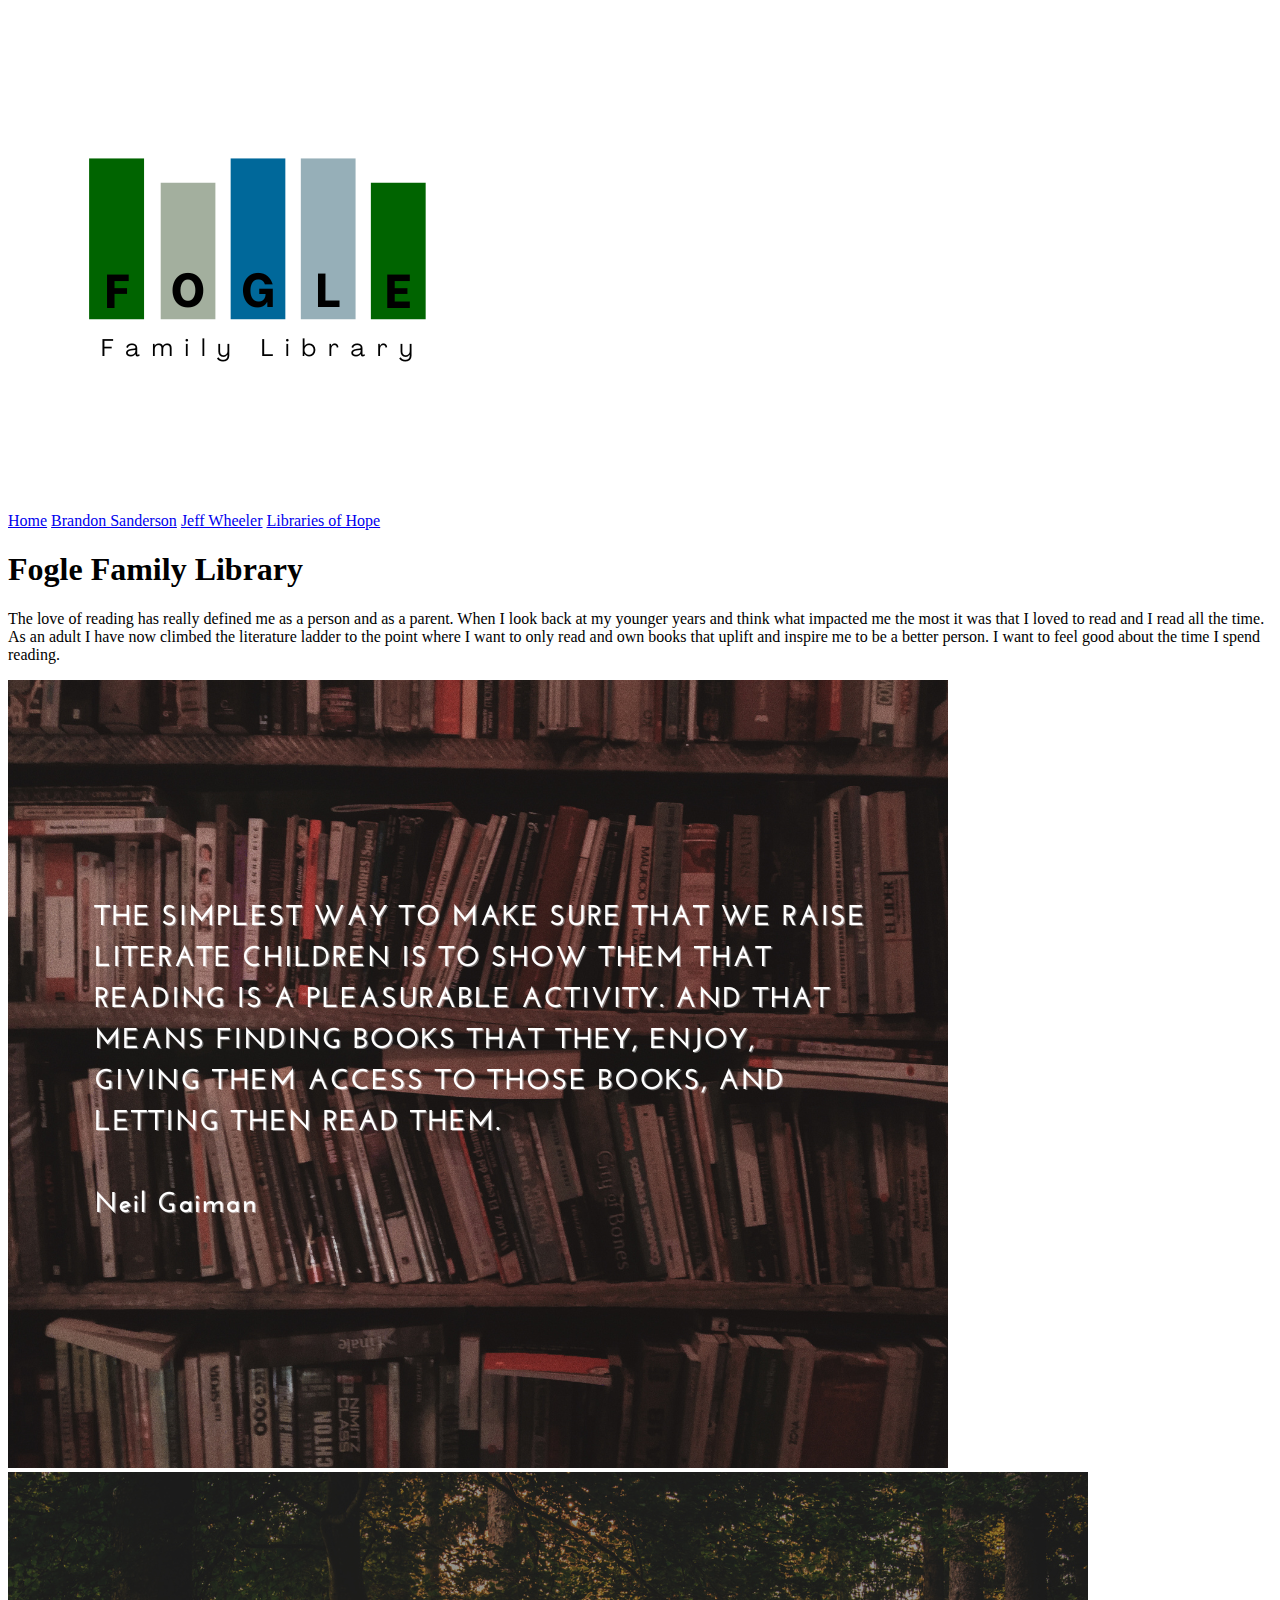
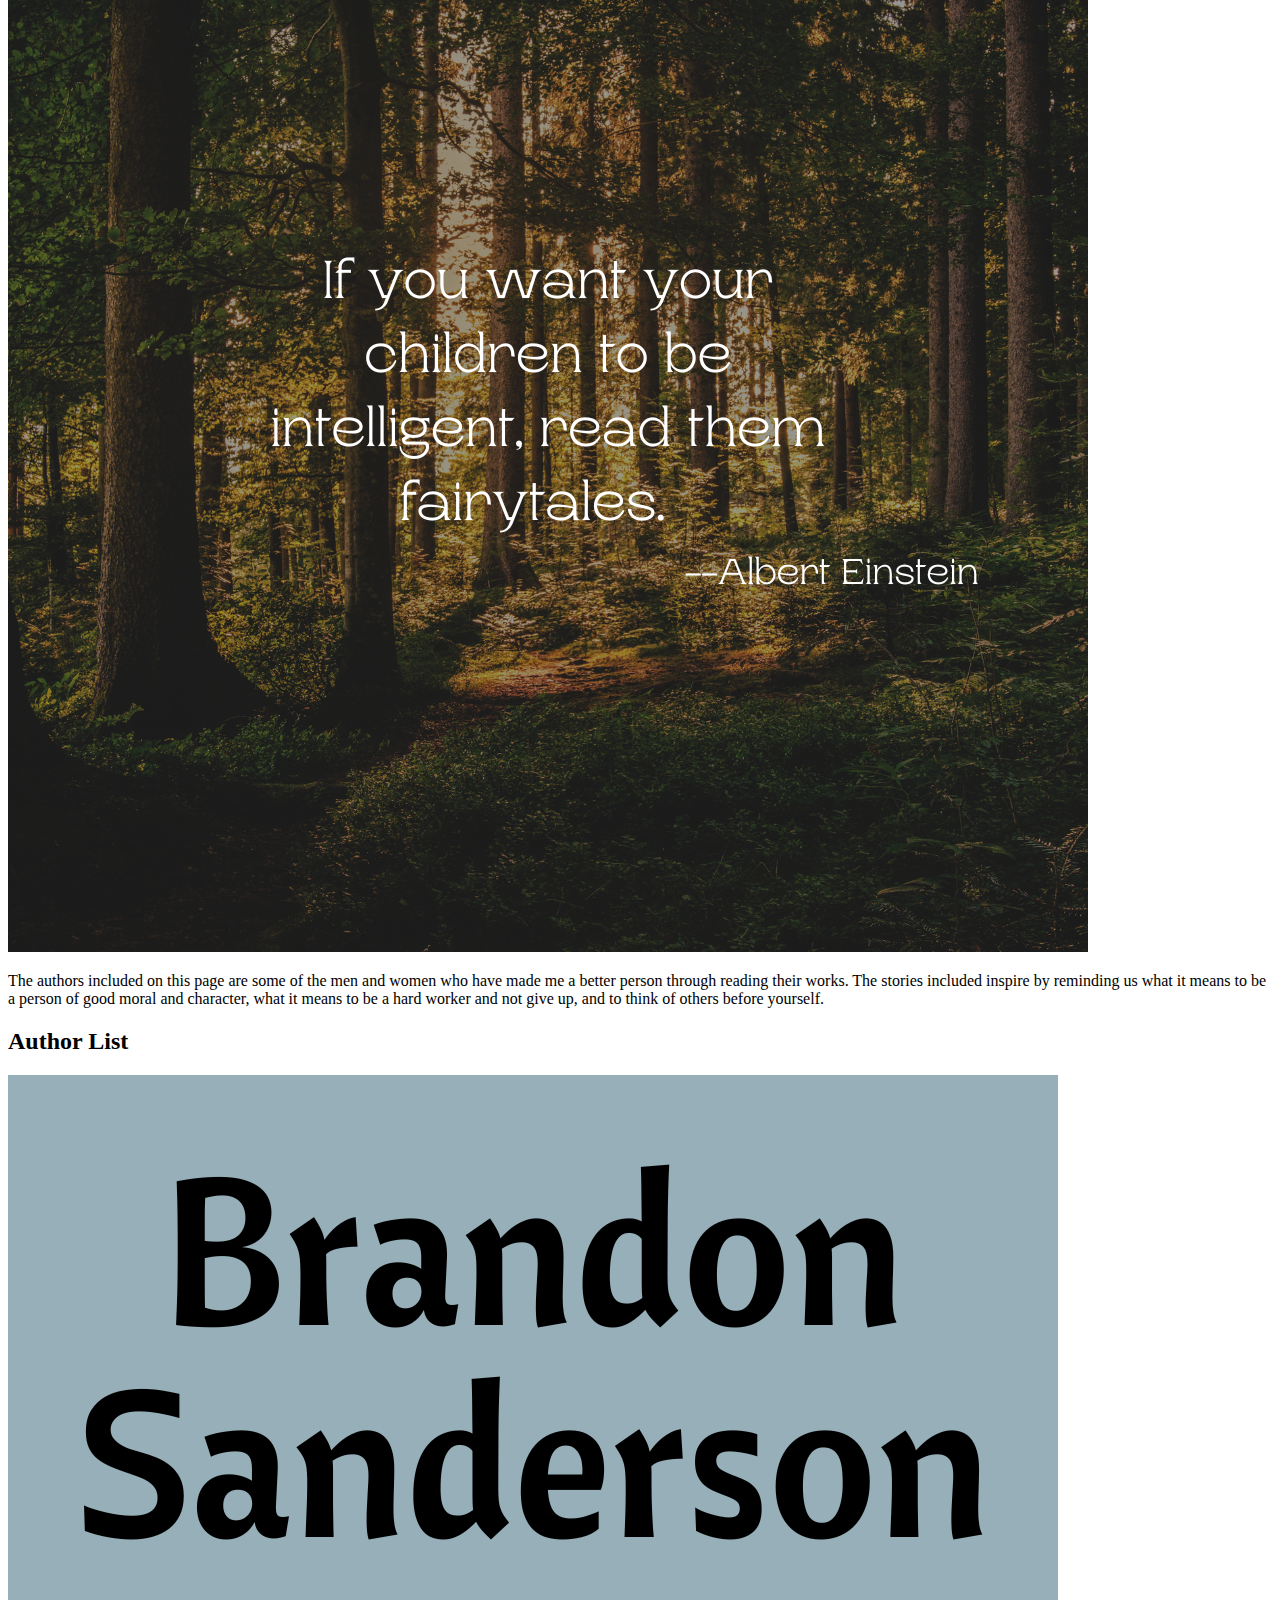
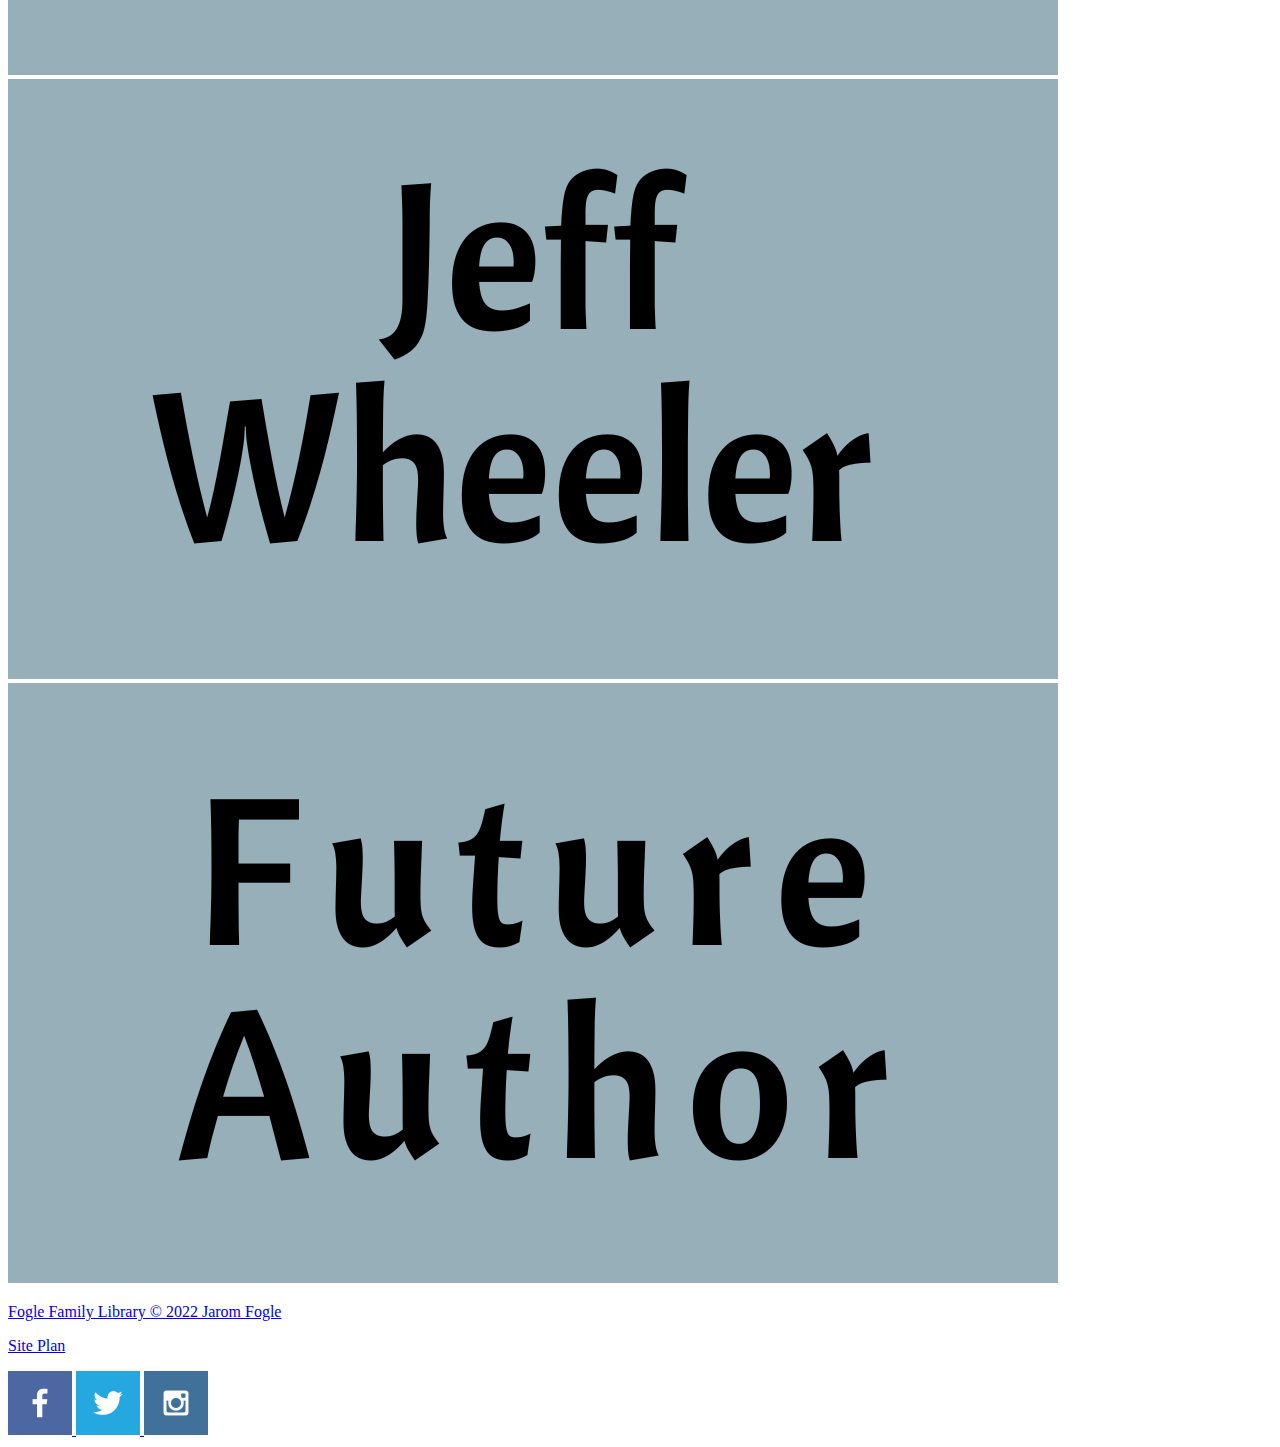
==== foglelibrary/index.html @ 4c11926e "Week 5 assignments" ====
<!DOCTYPE html>
<html lang="en">
<head>
    <meta charset="UTF-8">
    <meta http-equiv="X-UA-Compatible" content="IE=edge">
    <meta name="viewport" content="width=device-width, initial-scale=1.0">
    <title>Fogle Family Library Homepage</title>
    <link rel="stylesheet" href="styles/style.css">
</head>
<body>
    <header>
        <a id="logo_link" href="index.html">
            <img class="logo" src="images/green.png" alt="Fogle Family Library Logo">
        <nav>
            <a href= "index.html">Home</a>
            <a href= "brandon.html">Brandon Sanderson</a>
            <a href= "jeff.html">Jeff Wheeler</a>
            <a href= "https://www.librariesofhope.com">Libraries of Hope</a>
        </nav>
    </header>
    <div id="hometitle">
        <h1 class="title">Fogle Family Library</h1>
    </div>
    <main>
        <section>
            <p id="para1">The love of reading has really defined me as a person and as a parent. When I look back at my younger years and think what impacted me the most it was that I loved to read and I read all the time. As an adult I have now climbed the literature ladder to the point where I want to only read and own books that uplift and inspire me to be a better person. I want to feel good about the time I spend reading.</p>

            <img id="coverimg1" src="images/ngquote.png" alt="Neil Gaiman Quote">
            <img id="coverimg2" src="images/aequote.png" alt="Albert Einstein Quote">

            <p id="para2">The authors included on this page are some of the men and women who have made me a better person through reading their works. The stories included inspire by reminding us what it means to be a person of good moral and character, what it means to be a hard worker and not give up, and to think of others before yourself. </p>
        </section>
        <div id="homesubtitle">
            <h2 class="subtitle">Author List</h2>
        </div>
        <section>
            <a id="bsname" href="brandon.html" target="_blank">
                <img class="namecard" src="images/bsname1.png" alt="Brandon Sanderson">
            <a id="jwname" href="jeff.html" target="_blank">
                <img class="namecard" src="images/jwname1.png" alt="Jeff Wheeler">
            <a id="faname" href="#" target="_blank">
                <img class= "namecard" src="images/faname1.png" alt="Future Author">
        </section>
    </main>
    <footer>
        <p> Fogle Family Library &copy; 2022 Jarom Fogle</p>
        <p><a href="site-plan.html" target="_blank">Site Plan</a></p>
        <div class = "social">
            <a href="https://facebook.com" target ="_blank">
                <img src="images/facebook.png" alt="fb icon">
            </a>
            <a href="https://twitter.com" target="_blank">
                <img src="images/twitter.png" alt="twitter icon">
            </a>
            <a href="https://instagram.com" target="_blank">
                <img src="images/instagram.png" alt="instagram icon">
            </a>
        </div>
    </footer>
</body>
</html>
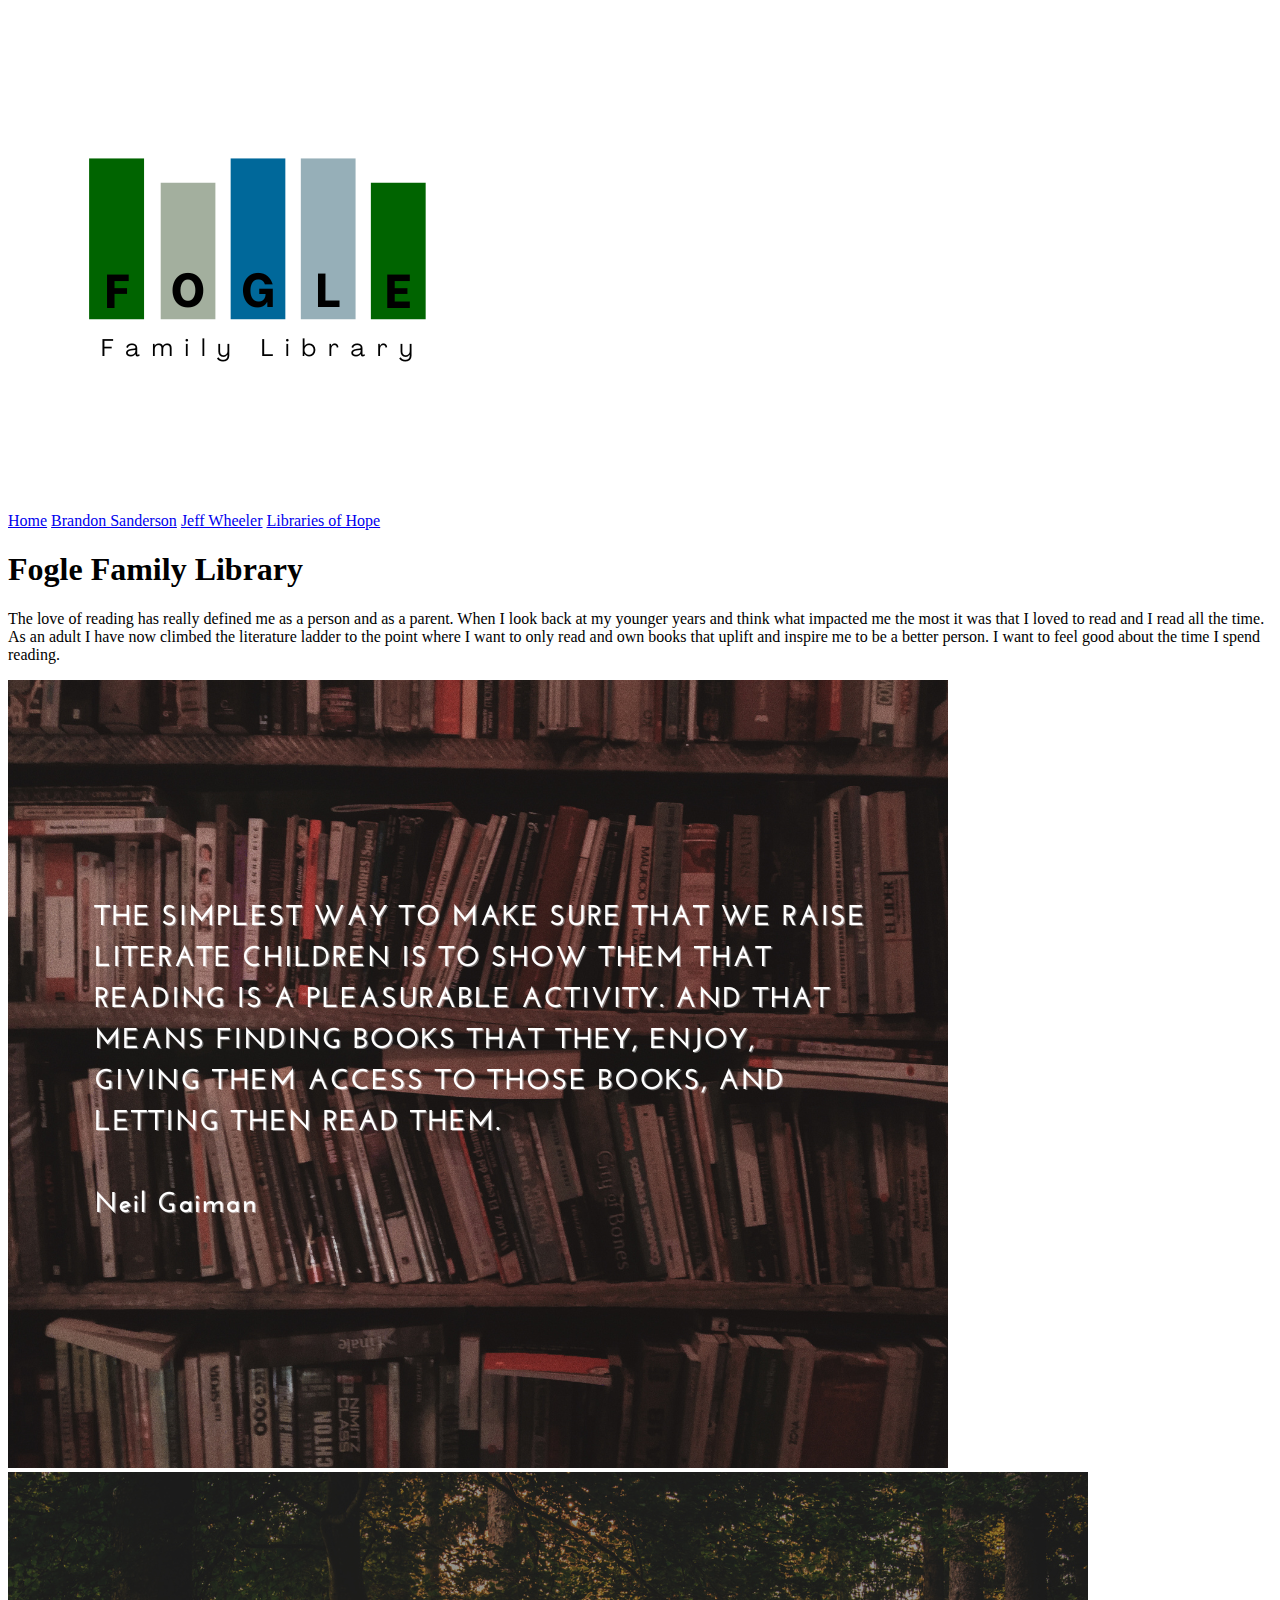
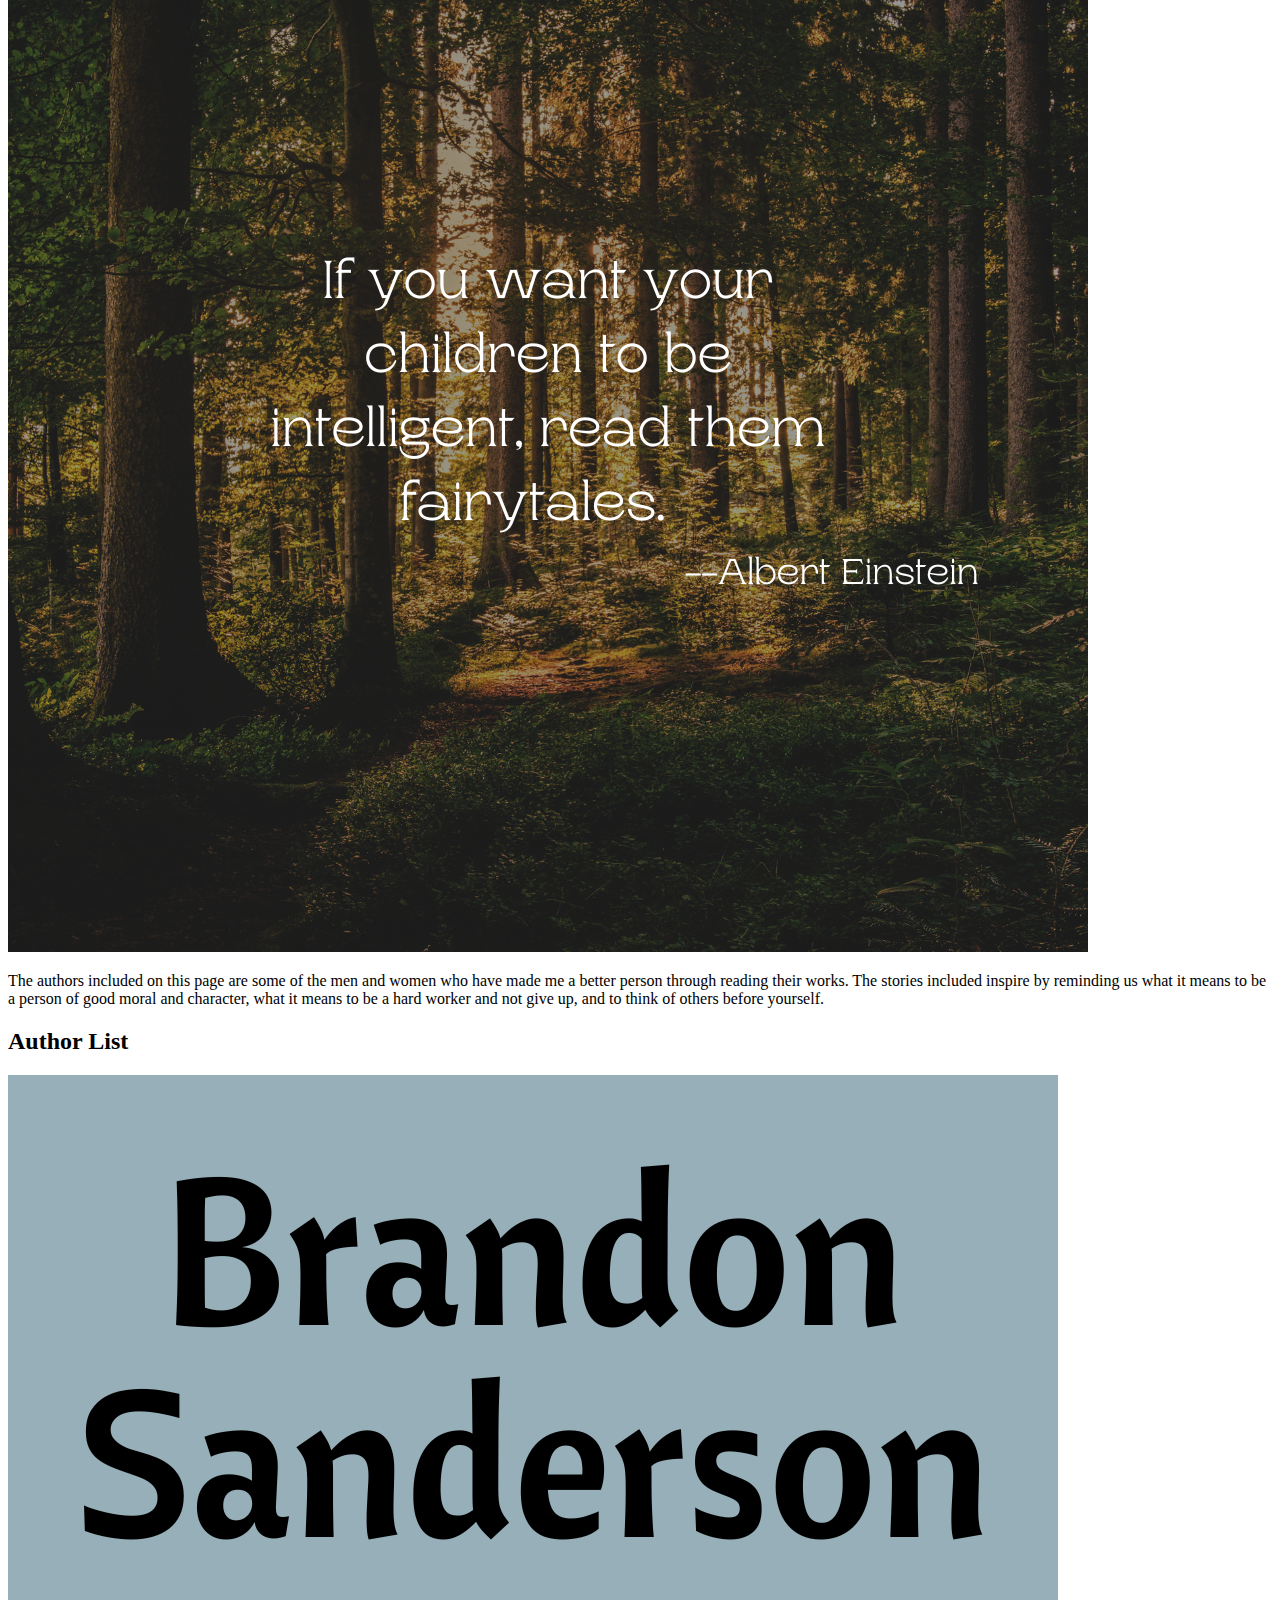
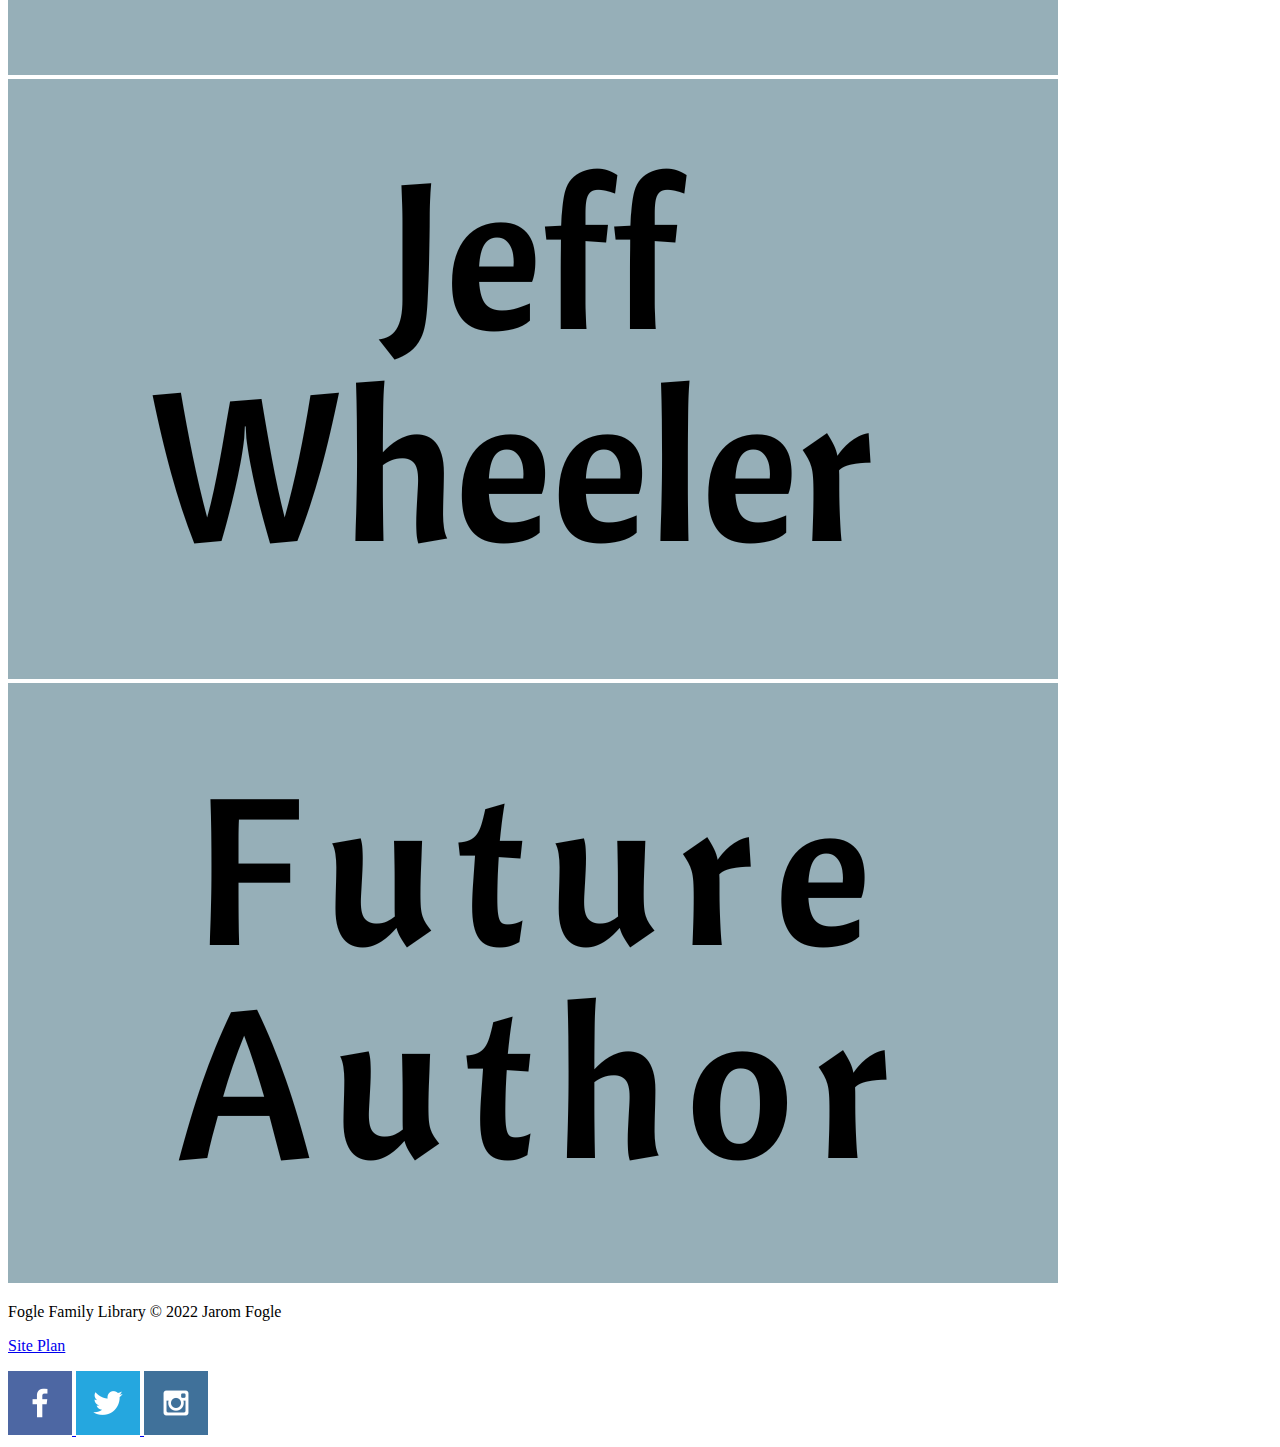
==== commit 935b49fa: "Validation" ====
--- a/foglelibrary/index.html
+++ b/foglelibrary/index.html
@@ -11,6 +11,7 @@
     <header>
         <a id="logo_link" href="index.html">
             <img class="logo" src="images/green.png" alt="Fogle Family Library Logo">
+        </a>
         <nav>
             <a href= "index.html">Home</a>
             <a href= "brandon.html">Brandon Sanderson</a>
@@ -36,10 +37,13 @@
         <section>
             <a id="bsname" href="brandon.html" target="_blank">
                 <img class="namecard" src="images/bsname1.png" alt="Brandon Sanderson">
+            </a>
             <a id="jwname" href="jeff.html" target="_blank">
                 <img class="namecard" src="images/jwname1.png" alt="Jeff Wheeler">
+            </a>
             <a id="faname" href="#" target="_blank">
                 <img class= "namecard" src="images/faname1.png" alt="Future Author">
+            </a>
         </section>
     </main>
     <footer>
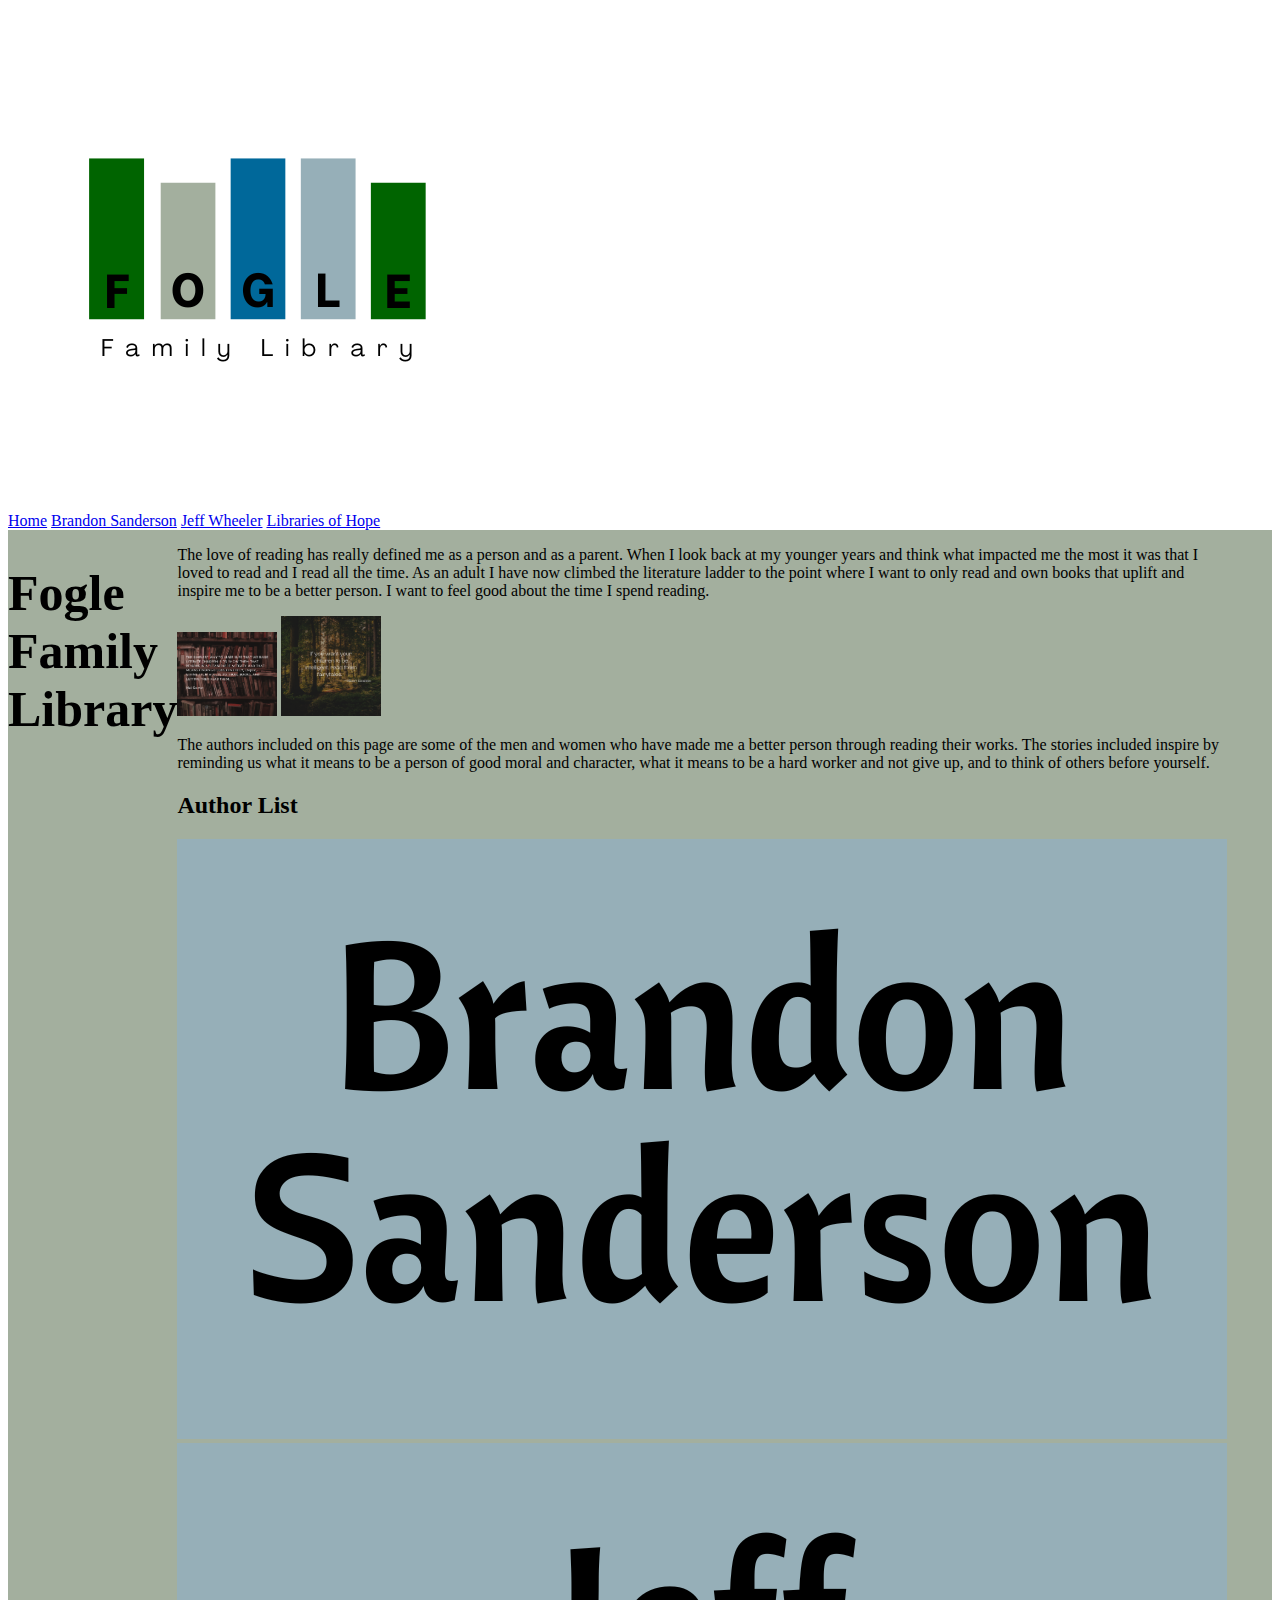
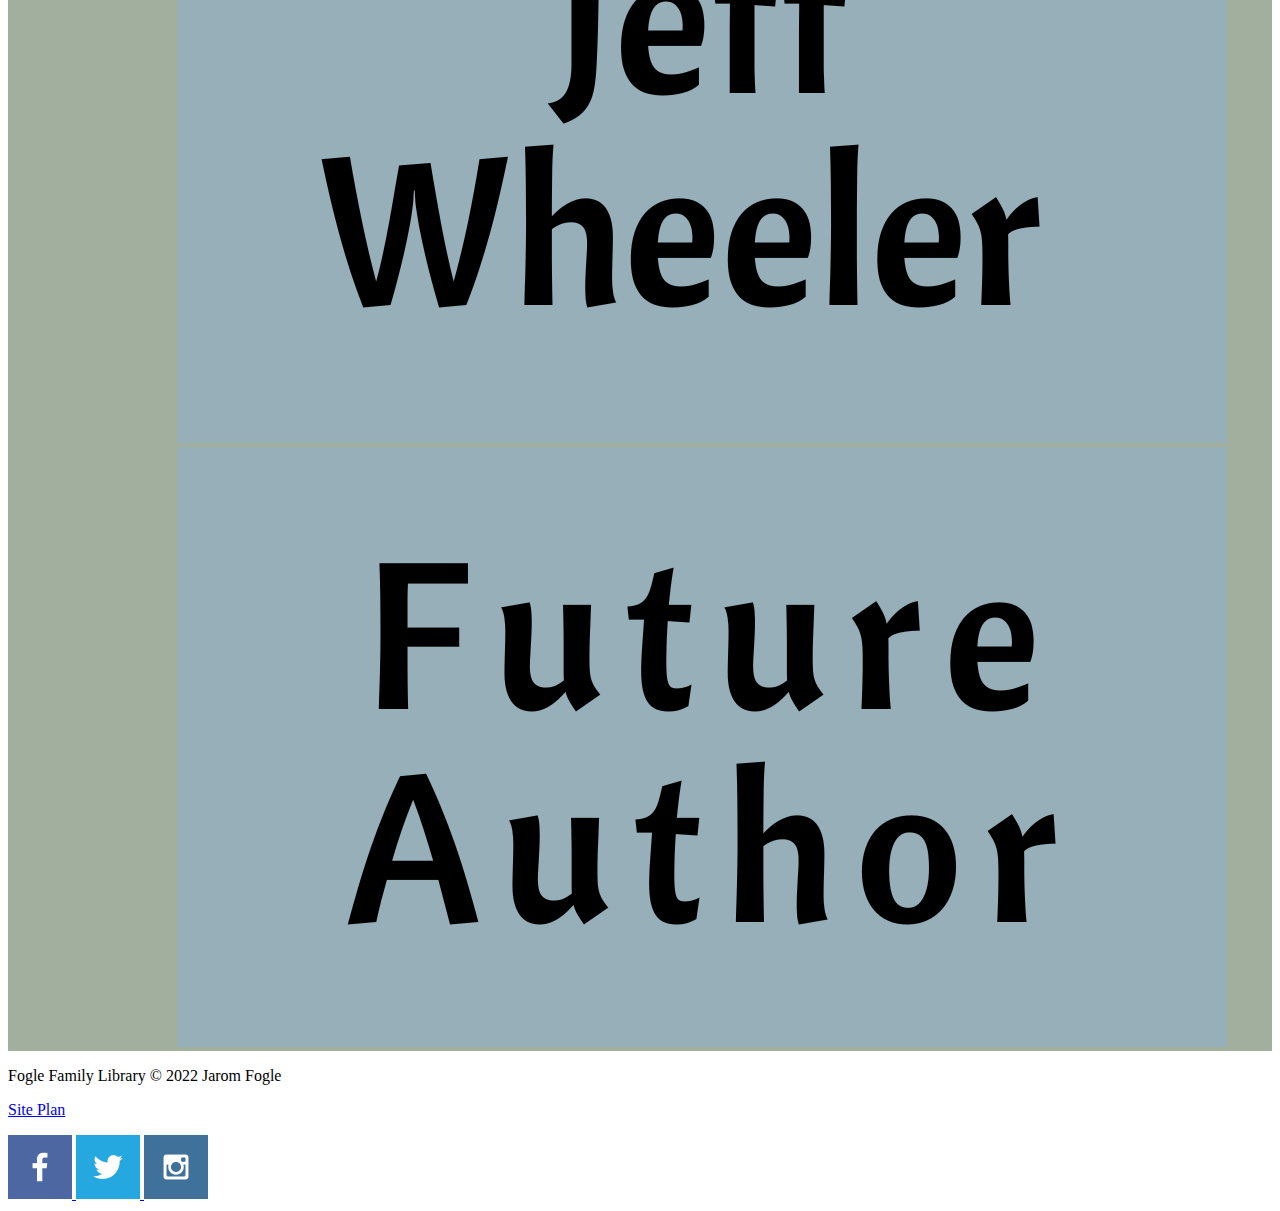
==== commit e13d1c86: "css attempt 1" ====
--- a/foglelibrary/index.html
+++ b/foglelibrary/index.html
@@ -7,7 +7,7 @@
     <title>Fogle Family Library Homepage</title>
     <link rel="stylesheet" href="styles/style.css">
 </head>
-<body>
+<body class="homegrid">
     <header>
         <a id="logo_link" href="index.html">
             <img class="logo" src="images/green.png" alt="Fogle Family Library Logo">
@@ -19,33 +19,35 @@
             <a href= "https://www.librariesofhope.com">Libraries of Hope</a>
         </nav>
     </header>
-    <div id="hometitle">
-        <h1 class="title">Fogle Family Library</h1>
+    <div id="content">
+        <div id="hometitle">
+            <h1 class="title">Fogle Family Library</h1>
+        </div>
+        <main>
+            <section>
+                <p id="para1">The love of reading has really defined me as a person and as a parent. When I look back at my younger years and think what impacted me the most it was that I loved to read and I read all the time. As an adult I have now climbed the literature ladder to the point where I want to only read and own books that uplift and inspire me to be a better person. I want to feel good about the time I spend reading.</p>
+
+                <img id="coverimg1" src="images/ngquote.png" alt="Neil Gaiman Quote">
+                <img id="coverimg2" src="images/aequote.png" alt="Albert Einstein Quote">
+
+                <p id="para2">The authors included on this page are some of the men and women who have made me a better person through reading their works. The stories included inspire by reminding us what it means to be a person of good moral and character, what it means to be a hard worker and not give up, and to think of others before yourself. </p>
+            </section>
+            <div id="homesubtitle">
+                <h2 class="subtitle">Author List</h2>
+            </div>
+            <section>
+                <a id="bsname" href="brandon.html" target="_blank">
+                    <img class="namecard" src="images/bsname1.png" alt="Brandon Sanderson">
+                </a>
+                <a id="jwname" href="jeff.html" target="_blank">
+                    <img class="namecard" src="images/jwname1.png" alt="Jeff Wheeler">
+                </a>
+                <a id="faname" href="#" target="_blank">
+                    <img class= "namecard" src="images/faname1.png" alt="Future Author">
+                </a>
+            </section>
+        </main>
     </div>
-    <main>
-        <section>
-            <p id="para1">The love of reading has really defined me as a person and as a parent. When I look back at my younger years and think what impacted me the most it was that I loved to read and I read all the time. As an adult I have now climbed the literature ladder to the point where I want to only read and own books that uplift and inspire me to be a better person. I want to feel good about the time I spend reading.</p>
-
-            <img id="coverimg1" src="images/ngquote.png" alt="Neil Gaiman Quote">
-            <img id="coverimg2" src="images/aequote.png" alt="Albert Einstein Quote">
-
-            <p id="para2">The authors included on this page are some of the men and women who have made me a better person through reading their works. The stories included inspire by reminding us what it means to be a person of good moral and character, what it means to be a hard worker and not give up, and to think of others before yourself. </p>
-        </section>
-        <div id="homesubtitle">
-            <h2 class="subtitle">Author List</h2>
-        </div>
-        <section>
-            <a id="bsname" href="brandon.html" target="_blank">
-                <img class="namecard" src="images/bsname1.png" alt="Brandon Sanderson">
-            </a>
-            <a id="jwname" href="jeff.html" target="_blank">
-                <img class="namecard" src="images/jwname1.png" alt="Jeff Wheeler">
-            </a>
-            <a id="faname" href="#" target="_blank">
-                <img class= "namecard" src="images/faname1.png" alt="Future Author">
-            </a>
-        </section>
-    </main>
     <footer>
         <p> Fogle Family Library &copy; 2022 Jarom Fogle</p>
         <p><a href="site-plan.html" target="_blank">Site Plan</a></p>
--- a/foglelibrary/styles/style.css
+++ b/foglelibrary/styles/style.css
@@ -0,0 +1,76 @@
+/*---------All Pages-----------*/
+header{
+
+}
+
+footer{
+
+}
+
+#content {
+    max-width: 1600px;
+    margin: 0 auto;
+    background-color:#a3af9e;
+    display: grid;
+    grid-template-columns: 1fr 1fr 1fr;
+    grid-template-rows: repeat(9 1fr);
+}
+
+/*-------Home Page---------*/
+.title{
+    grid-column: 1/4;
+    grid-row: 1/2;
+    font-size: 50px;
+    
+}
+
+#para1{
+    grid-column: 1/3;
+    grid-row: 2/4;
+}
+
+#coverimg1{
+    grid-column: 3/4;
+    grid-row:2/5 ;
+    width: 100px;
+
+}
+
+#coverimg2{
+    grid-column:1/2;
+    grid-row:4/7 ;
+    width: 100px;
+}
+
+#para2{
+    grid-column:2/4 ;
+    grid-row:5/7 ;
+}
+
+.subtitle{
+    grid-column:1/4 ;
+    grid-row:7/8 ;
+}
+
+#bsname{
+    grid-column:1/2 ;
+    grid-row:8/10 ;
+    width: 100px;
+}
+
+#jwname{
+    grid-column:2/3;
+    grid-row:8/10;
+    width: 100px;
+}
+
+#faname{
+    grid-column:3/4 ;
+    grid-row:8/10 ;
+    width: 100px;
+}
+
+/*-------Brandon Sanderson Page-------*/
+
+
+/*--------Jeff Wheeler Page---------*/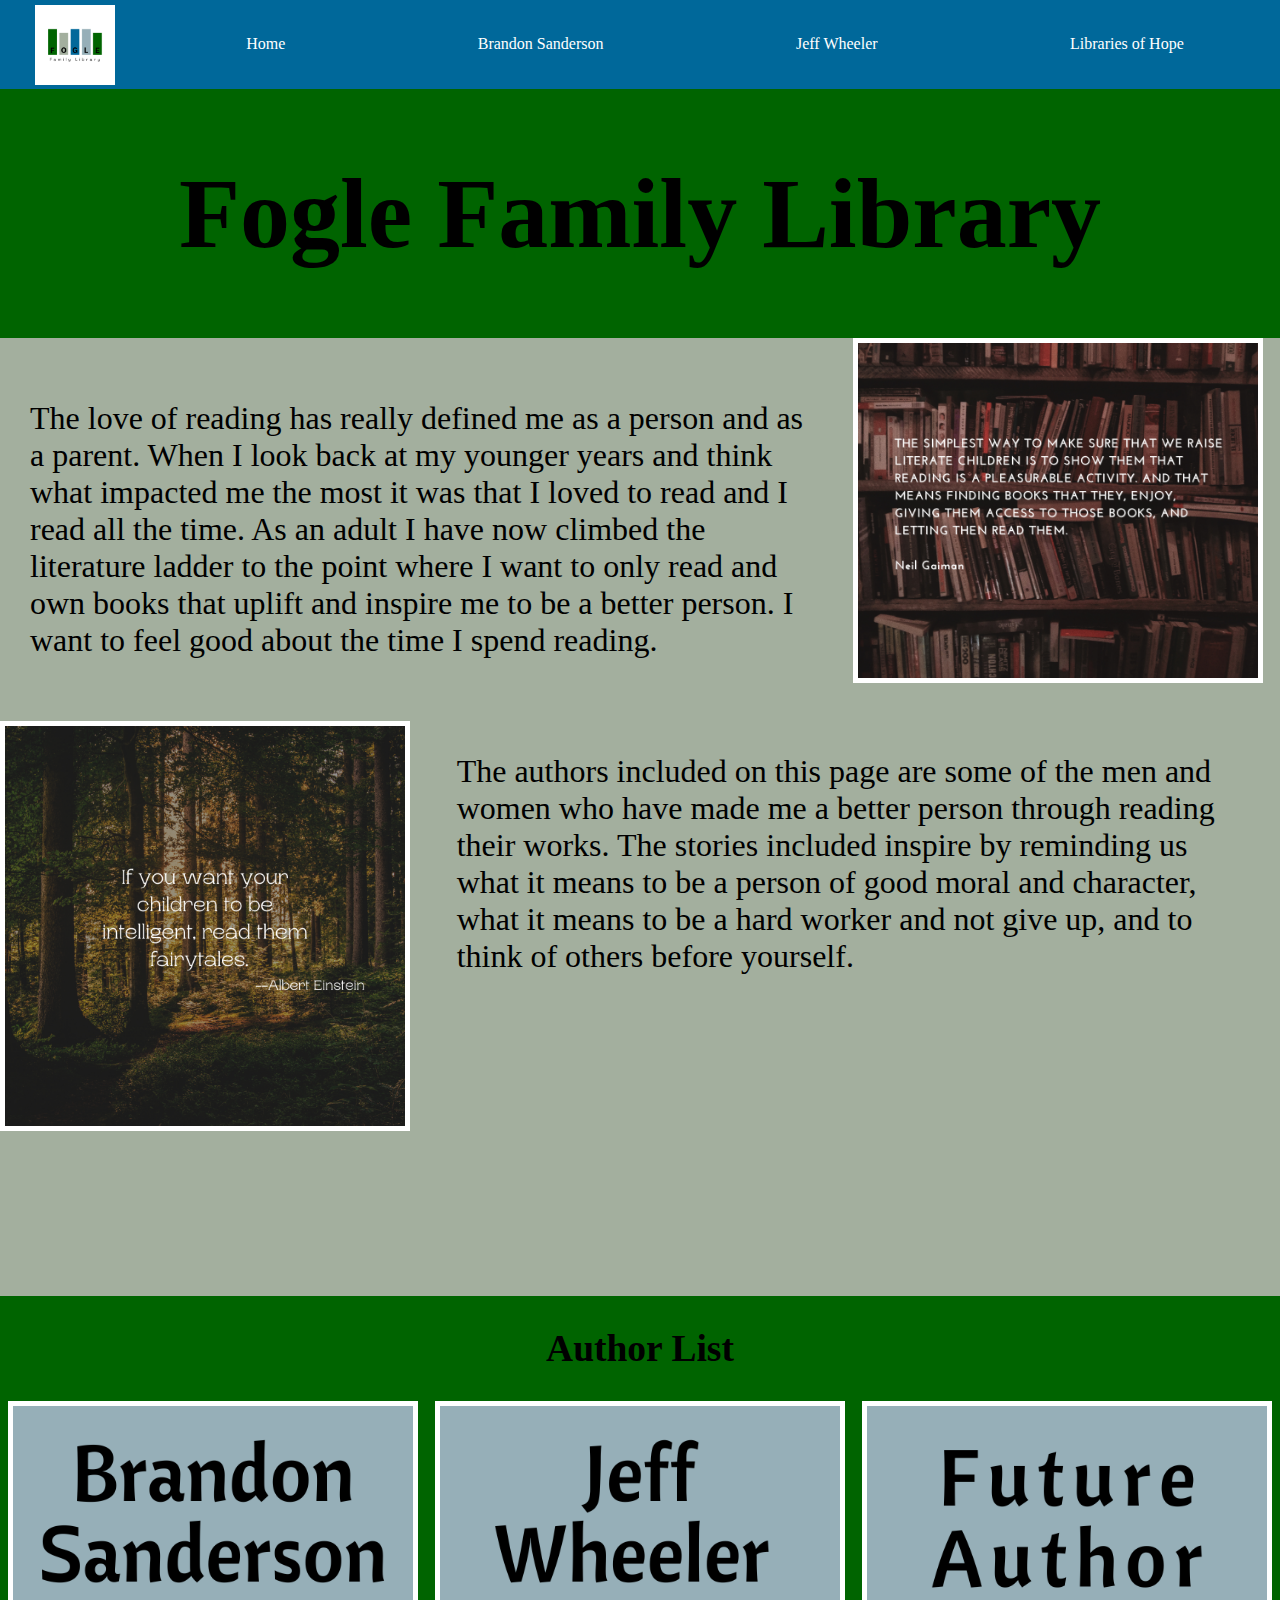
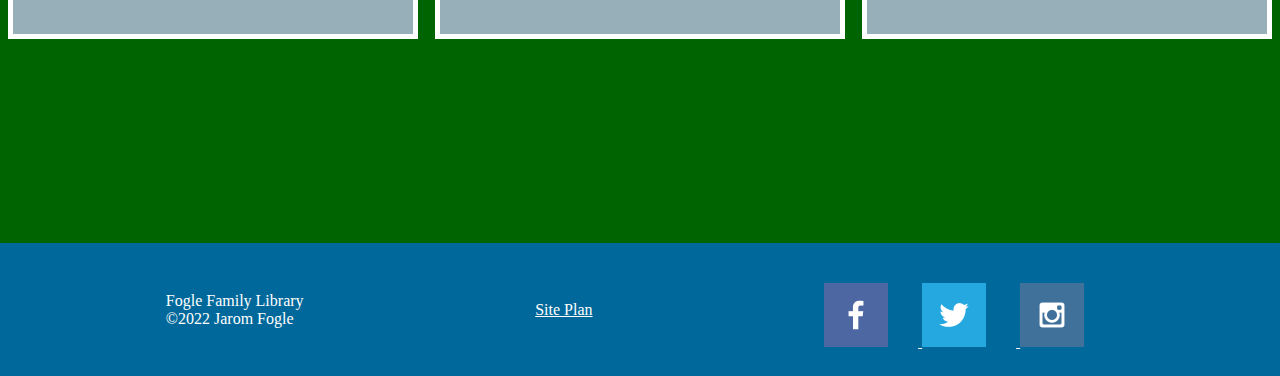
==== commit ed8da216: "homepage css 2" ====
--- a/foglelibrary/index.html
+++ b/foglelibrary/index.html
@@ -19,38 +19,40 @@
             <a href= "https://www.librariesofhope.com">Libraries of Hope</a>
         </nav>
     </header>
-    <div id="content">
-        <div id="hometitle">
-            <h1 class="title">Fogle Family Library</h1>
-        </div>
-        <main>
-            <section>
-                <p id="para1">The love of reading has really defined me as a person and as a parent. When I look back at my younger years and think what impacted me the most it was that I loved to read and I read all the time. As an adult I have now climbed the literature ladder to the point where I want to only read and own books that uplift and inspire me to be a better person. I want to feel good about the time I spend reading.</p>
+    
+    <div id="hometitle">
+        <h1 class="title">Fogle Family Library</h1>
+    </div>
+    
+    <section id="bodygrid">
+        <p id="para1">The love of reading has really defined me as a person and as a parent. When I look back at my younger years and think what impacted me the most it was that I loved to read and I read all the time. As an adult I have now climbed the literature ladder to the point where I want to only read and own books that uplift and inspire me to be a better person. I want to feel good about the time I spend reading.</p>
 
-                <img id="coverimg1" src="images/ngquote.png" alt="Neil Gaiman Quote">
-                <img id="coverimg2" src="images/aequote.png" alt="Albert Einstein Quote">
+        <img id="coverimg1" src="images/ngquote.png" alt="Neil Gaiman Quote">
+        <img id="coverimg2" src="images/aequote.png" alt="Albert Einstein Quote">
 
-                <p id="para2">The authors included on this page are some of the men and women who have made me a better person through reading their works. The stories included inspire by reminding us what it means to be a person of good moral and character, what it means to be a hard worker and not give up, and to think of others before yourself. </p>
-            </section>
-            <div id="homesubtitle">
-                <h2 class="subtitle">Author List</h2>
-            </div>
-            <section>
-                <a id="bsname" href="brandon.html" target="_blank">
-                    <img class="namecard" src="images/bsname1.png" alt="Brandon Sanderson">
-                </a>
-                <a id="jwname" href="jeff.html" target="_blank">
-                    <img class="namecard" src="images/jwname1.png" alt="Jeff Wheeler">
-                </a>
-                <a id="faname" href="#" target="_blank">
-                    <img class= "namecard" src="images/faname1.png" alt="Future Author">
-                </a>
-            </section>
-        </main>
+        <p id="para2">The authors included on this page are some of the men and women who have made me a better person through reading their works. The stories included inspire by reminding us what it means to be a person of good moral and character, what it means to be a hard worker and not give up, and to think of others before yourself. </p>
+    </section>
+
+    <div id="homesubtitle">
+        <h2 class="subtitle">Author List</h2>
     </div>
+
+    <section id="bottomgrid">
+        <a id="bsname" href="brandon.html" target="_blank">
+            <img class="namecard" src="images/bsname1.png" alt="Brandon Sanderson">
+        </a>
+        <a id="jwname" href="jeff.html" target="_blank">
+            <img class="namecard" src="images/jwname1.png" alt="Jeff Wheeler">
+        </a>
+        <a id="faname" href="#" target="_blank">
+            <img class= "namecard" src="images/faname1.png" alt="Future Author">
+        </a>
+    </section>
+        
+   
     <footer>
-        <p> Fogle Family Library &copy; 2022 Jarom Fogle</p>
-        <p><a href="site-plan.html" target="_blank">Site Plan</a></p>
+        <p> Fogle Family Library<br> &copy;2022 Jarom Fogle</p>
+        <a class=link href="site-plan.html" target="_blank">Site Plan</a>
         <div class = "social">
             <a href="https://facebook.com" target ="_blank">
                 <img src="images/facebook.png" alt="fb icon">
--- a/foglelibrary/styles/style.css
+++ b/foglelibrary/styles/style.css
@@ -1,73 +1,171 @@
 /*---------All Pages-----------*/
+
+/*-------HEADER---------*/
 header{
-
+    background-color:#00689a;
+    display: grid;
+    grid-template-columns: 150px auto;
+}
+.logo{
+    width: 80px
 }
 
-footer{
-
+#logo_link{
+    padding-top: 5px;
+    justify-self: center;
+    align-self: center;
 }
 
-#content {
+nav a{
+    text-align: center;
+    color:white;
+    text-decoration: none;
+    font-family:"Optima", "#", "#";
+    font-size: 1em;
+    padding: 35px;
+}
+
+nav a:hover{
+    background-color: white;
+    color: black;
+}
+
+nav{
+    text-align: center;
+    display: flex;
+    justify-content: space-around;
+}
+
+/*------FOOTER------*/
+
+footer{
+    background-color: #00689a;
+    font-family:"Optima", "#", "#";
+    font-size: 1em;
+    padding: 25px 50px;
+    margin-top: 200px;
+    display: flex;
+    justify-content: space-around;
+    align-items: center;
+    color:white
+}
+
+footer a{
+    color:white;
+    text-decoration: none;
+    font-size: 1em;
+    text-decoration: underline;
+}
+
+footer .link:hover{
+    background-color: white;
+    color: black;
+    
+}
+
+footer .social img{
+    padding-top: 15px;
+    margin-right: 30px;
+}
+
+/*---------BODY----------*/
+
+body{
     max-width: 1600px;
     margin: 0 auto;
-    background-color:#a3af9e;
-    display: grid;
-    grid-template-columns: 1fr 1fr 1fr;
-    grid-template-rows: repeat(9 1fr);
+    background-color:#006400;
 }
+   
+
 
 /*-------Home Page---------*/
-.title{
-    grid-column: 1/4;
-    grid-row: 1/2;
+
+#hometitle{
+    display: grid;
     font-size: 50px;
+    text-align: center;
+   
     
+}
+#bodygrid{
+    display:grid;
+    grid-template-columns: 1fr 1fr 1fr;
+    grid-template-rows: 1fr 1fr 1fr 1fr 1fr;
+    background-color: #a3af9e;
 }
 
 #para1{
     grid-column: 1/3;
-    grid-row: 2/4;
+    grid-row: 1/3;
+    padding: 30px;
+    font-size: 2em;
 }
 
 #coverimg1{
     grid-column: 3/4;
-    grid-row:2/5 ;
-    width: 100px;
-
+    grid-row:1/4 ;
+    width: 400px;
+    border:white;
+    border-style: solid;
+    border-width: thick;
+    text-align: left;
+    
 }
 
 #coverimg2{
     grid-column:1/2;
-    grid-row:4/7 ;
-    width: 100px;
+    grid-row:3/6 ;
+    width: 400px;
+    border:white;
+    border-style: solid;
+    border-width: thick;
 }
 
 #para2{
     grid-column:2/4 ;
-    grid-row:5/7 ;
+    grid-row:3/6 ;
+    padding-left: 30px;
+    padding-right: 30px;
+    font-size: 2em;
+    text-align: left;
 }
 
-.subtitle{
-    grid-column:1/4 ;
-    grid-row:7/8 ;
+#homesubtitle{
+    display:grid;
+    text-align: center;
+    font-size: 25px;
 }
 
-#bsname{
+#bottomgrid{
+    display:flex;
+    justify-content: space-around;
+    align-items: center;
+
+    
+}
+#bsname img{
     grid-column:1/2 ;
-    grid-row:8/10 ;
-    width: 100px;
+    max-width: 400px;
+    border:white;
+    border-style: solid;
+    border-width: thick;
+    
 }
 
-#jwname{
+#jwname img{
     grid-column:2/3;
-    grid-row:8/10;
-    width: 100px;
+    max-width: 400px;
+    border:white;
+    border-style: solid;
+    border-width: thick;
 }
 
-#faname{
+#faname img{
     grid-column:3/4 ;
-    grid-row:8/10 ;
-    width: 100px;
+    max-width: 400px;
+    border:white;
+    border-style: solid;
+    border-width: thick;
 }
 
 /*-------Brandon Sanderson Page-------*/
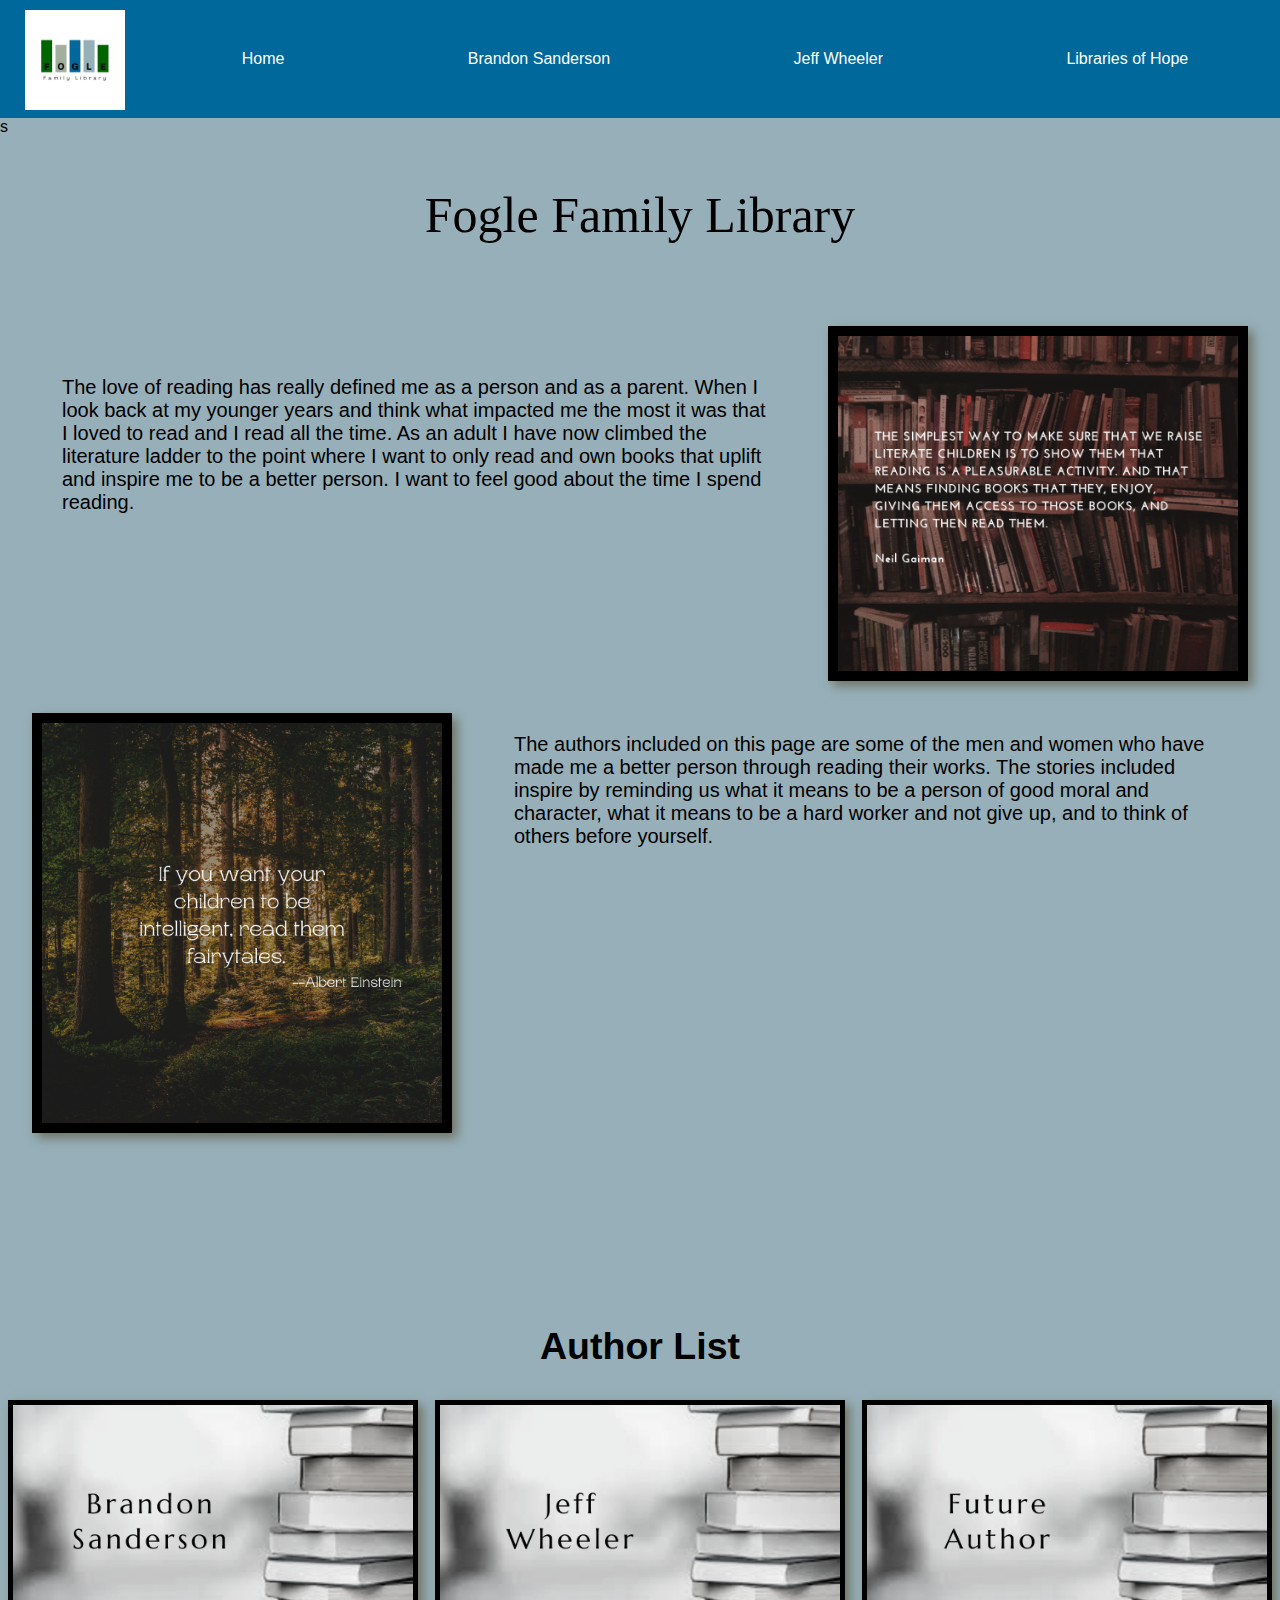
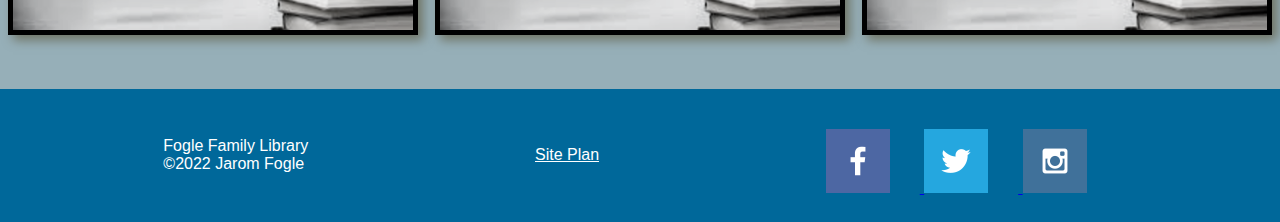
==== commit aa03f863: "homepage 3" ====
--- a/foglelibrary/index.html
+++ b/foglelibrary/index.html
@@ -18,10 +18,13 @@
             <a href= "jeff.html">Jeff Wheeler</a>
             <a href= "https://www.librariesofhope.com">Libraries of Hope</a>
         </nav>
-    </header>
+    </header>s
     
     <div id="hometitle">
-        <h1 class="title">Fogle Family Library</h1>
+        <!--<a id="logo_link">
+            <img class="logo" src="images/fliblogo.png" alt="Fogle Family Library Logo">
+        </a>-->
+        <p class="title">Fogle Family Library</p>
     </div>
     
     <section id="bodygrid">
@@ -39,13 +42,13 @@
 
     <section id="bottomgrid">
         <a id="bsname" href="brandon.html" target="_blank">
-            <img class="namecard" src="images/bsname1.png" alt="Brandon Sanderson">
+            <img class="namecard" src="images/bsbook.png" alt="Brandon Sanderson">
         </a>
         <a id="jwname" href="jeff.html" target="_blank">
-            <img class="namecard" src="images/jwname1.png" alt="Jeff Wheeler">
+            <img class="namecard" src="images/jwbook.png" alt="Jeff Wheeler">
         </a>
         <a id="faname" href="#" target="_blank">
-            <img class= "namecard" src="images/faname1.png" alt="Future Author">
+            <img class= "namecard" src="images/fabook.png" alt="Future Author">
         </a>
     </section>
         
--- a/foglelibrary/styles/style.css
+++ b/foglelibrary/styles/style.css
@@ -5,9 +5,14 @@
     background-color:#00689a;
     display: grid;
     grid-template-columns: 150px auto;
+    margin: auto;
+    text-align: center;
+
+   
+
 }
 .logo{
-    width: 80px
+    width: 100px
 }
 
 #logo_link{
@@ -20,9 +25,9 @@
     text-align: center;
     color:white;
     text-decoration: none;
-    font-family:"Optima", "#", "#";
+    font-family:"Optima", Helvetica, sans-serif;
     font-size: 1em;
-    padding: 35px;
+    padding:50px;
 }
 
 nav a:hover{
@@ -40,17 +45,17 @@
 
 footer{
     background-color: #00689a;
-    font-family:"Optima", "#", "#";
+    font-family:"Optima", Helvetica, sans-serif;
     font-size: 1em;
     padding: 25px 50px;
-    margin-top: 200px;
+    margin-top: 50px;
     display: flex;
     justify-content: space-around;
     align-items: center;
     color:white
 }
 
-footer a{
+footer .link{
     color:white;
     text-decoration: none;
     font-size: 1em;
@@ -73,7 +78,8 @@
 body{
     max-width: 1600px;
     margin: 0 auto;
-    background-color:#006400;
+    background-color:#96afb8;
+    font-family: "Optima", Helvetica, sans-serif;
 }
    
 
@@ -81,33 +87,36 @@
 /*-------Home Page---------*/
 
 #hometitle{
-    display: grid;
+    display:grid;
+    width:100%;
+    grid-column: 1/4;
     font-size: 50px;
+    font-family:"Univers", Myriad, "Gill Sans" ;
     text-align: center;
-   
-    
 }
+
 #bodygrid{
     display:grid;
     grid-template-columns: 1fr 1fr 1fr;
     grid-template-rows: 1fr 1fr 1fr 1fr 1fr;
-    background-color: #a3af9e;
+    background-color: #96AFB8;
+    gap: 2em;
+    padding: 2em;
 }
 
 #para1{
     grid-column: 1/3;
     grid-row: 1/3;
     padding: 30px;
-    font-size: 2em;
+    font-size: 1.25em;
 }
 
 #coverimg1{
     grid-column: 3/4;
-    grid-row:1/4 ;
+    grid-row:1/3 ;
     width: 400px;
-    border:white;
-    border-style: solid;
-    border-width: thick;
+    border:10px solid black;
+    box-shadow: 5px 5px 10px #6f7364;
     text-align: left;
     
 }
@@ -116,9 +125,8 @@
     grid-column:1/2;
     grid-row:3/6 ;
     width: 400px;
-    border:white;
-    border-style: solid;
-    border-width: thick;
+    border:10px solid black;
+    box-shadow: 5px 5px 10px #6f7364;
 }
 
 #para2{
@@ -126,7 +134,7 @@
     grid-row:3/6 ;
     padding-left: 30px;
     padding-right: 30px;
-    font-size: 2em;
+    font-size: 1.25em;
     text-align: left;
 }
 
@@ -146,27 +154,41 @@
 #bsname img{
     grid-column:1/2 ;
     max-width: 400px;
-    border:white;
+    border:black;
     border-style: solid;
     border-width: thick;
-    
+    box-shadow: 5px 5px 10px #6f7364;
+}
+#bsname img:hover{
+    opacity: .6;
+    transform: scale(1.1);   
 }
 
 #jwname img{
     grid-column:2/3;
     max-width: 400px;
-    border:white;
+    border:black;
     border-style: solid;
     border-width: thick;
+    box-shadow: 5px 5px 10px #6f7364;
 }
 
+#jwname img:hover{
+    opacity: .6;
+    transform: scale(1.1); 
+}
 #faname img{
     grid-column:3/4 ;
     max-width: 400px;
-    border:white;
+    border:black;
     border-style: solid;
     border-width: thick;
+    box-shadow: 5px 5px 10px #6f7364;
 }
+
+#faname img:hover{
+    opacity: .6;
+    transform: scale(1.1); 
 
 /*-------Brandon Sanderson Page-------*/
 
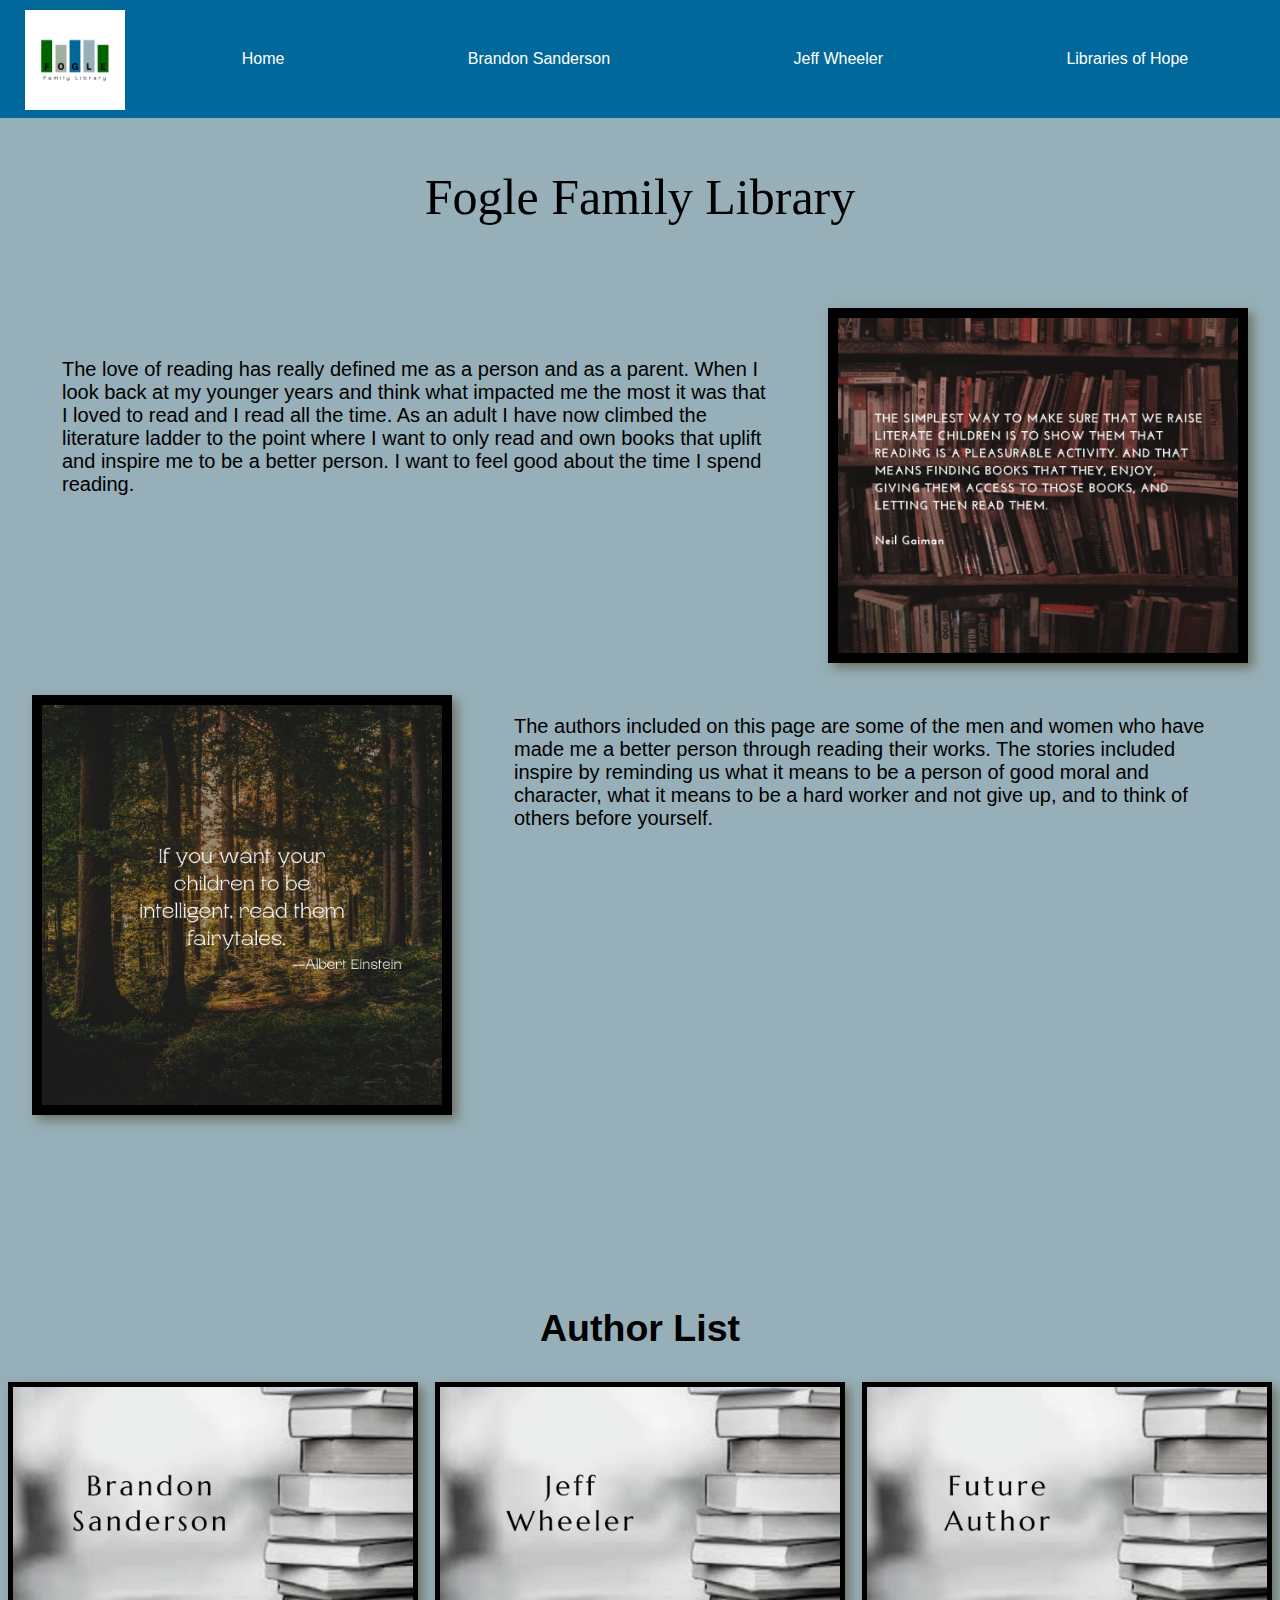
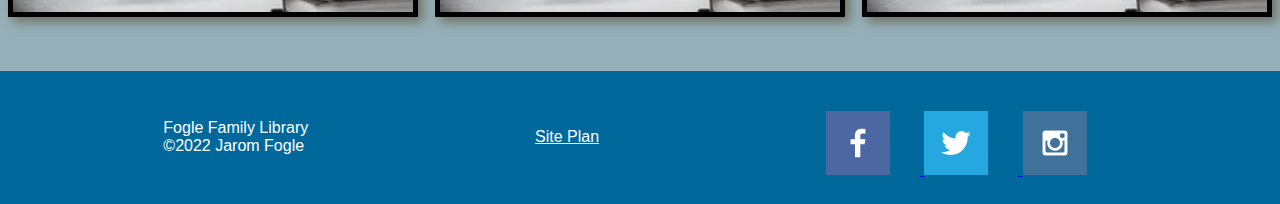
==== commit 53766d71: "typo" ====
--- a/foglelibrary/index.html
+++ b/foglelibrary/index.html
@@ -18,7 +18,7 @@
             <a href= "jeff.html">Jeff Wheeler</a>
             <a href= "https://www.librariesofhope.com">Libraries of Hope</a>
         </nav>
-    </header>s
+    </header>
     
     <div id="hometitle">
         <!--<a id="logo_link">
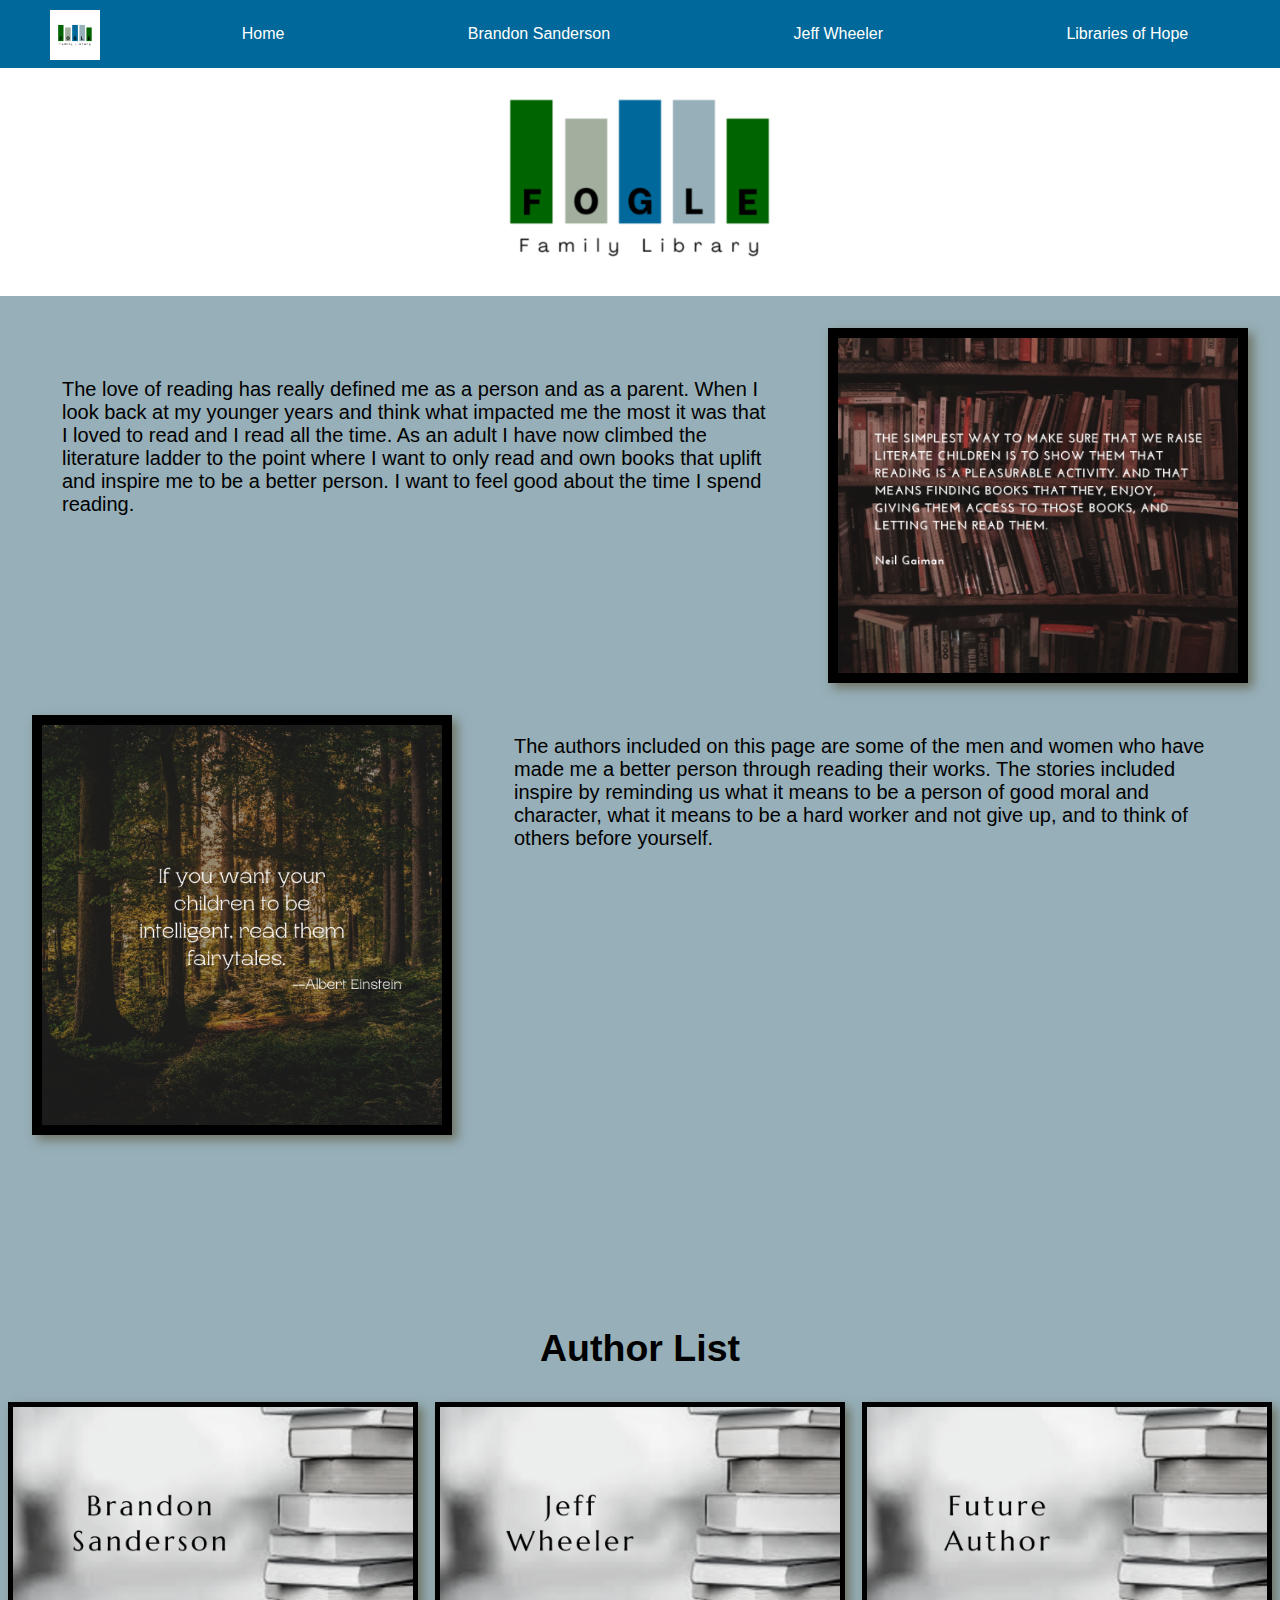
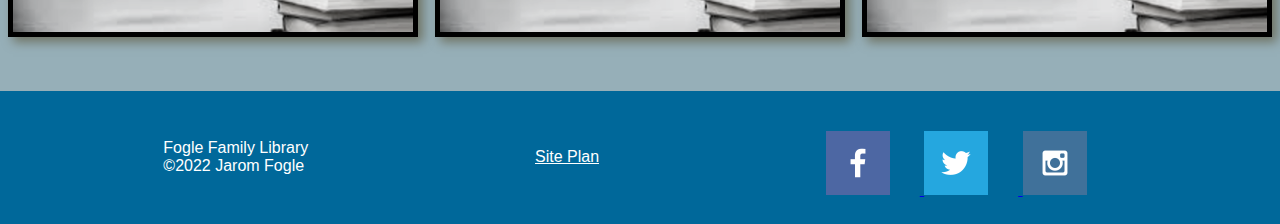
==== commit a3ce1264: "final homepage" ====
--- a/foglelibrary/index.html
+++ b/foglelibrary/index.html
@@ -21,10 +21,10 @@
     </header>
     
     <div id="hometitle">
-        <!--<a id="logo_link">
-            <img class="logo" src="images/fliblogo.png" alt="Fogle Family Library Logo">
-        </a>-->
-        <p class="title">Fogle Family Library</p>
+        <a id="logo2">
+            <img class="logo2" src="images/fliblogo.png" alt="Fogle Family Library Logo">
+        </a>
+        <!--<p class="title">Fogle Family Library</p>-->
     </div>
     
     <section id="bodygrid">
--- a/foglelibrary/styles/style.css
+++ b/foglelibrary/styles/style.css
@@ -12,7 +12,7 @@
 
 }
 .logo{
-    width: 100px
+    width: 50px
 }
 
 #logo_link{
@@ -27,7 +27,7 @@
     text-decoration: none;
     font-family:"Optima", Helvetica, sans-serif;
     font-size: 1em;
-    padding:50px;
+    padding:25px;
 }
 
 nav a:hover{
@@ -93,6 +93,11 @@
     font-size: 50px;
     font-family:"Univers", Myriad, "Gill Sans" ;
     text-align: center;
+    background-color: white;
+}
+
+.logo2{
+    width:30%;
 }
 
 #bodygrid{
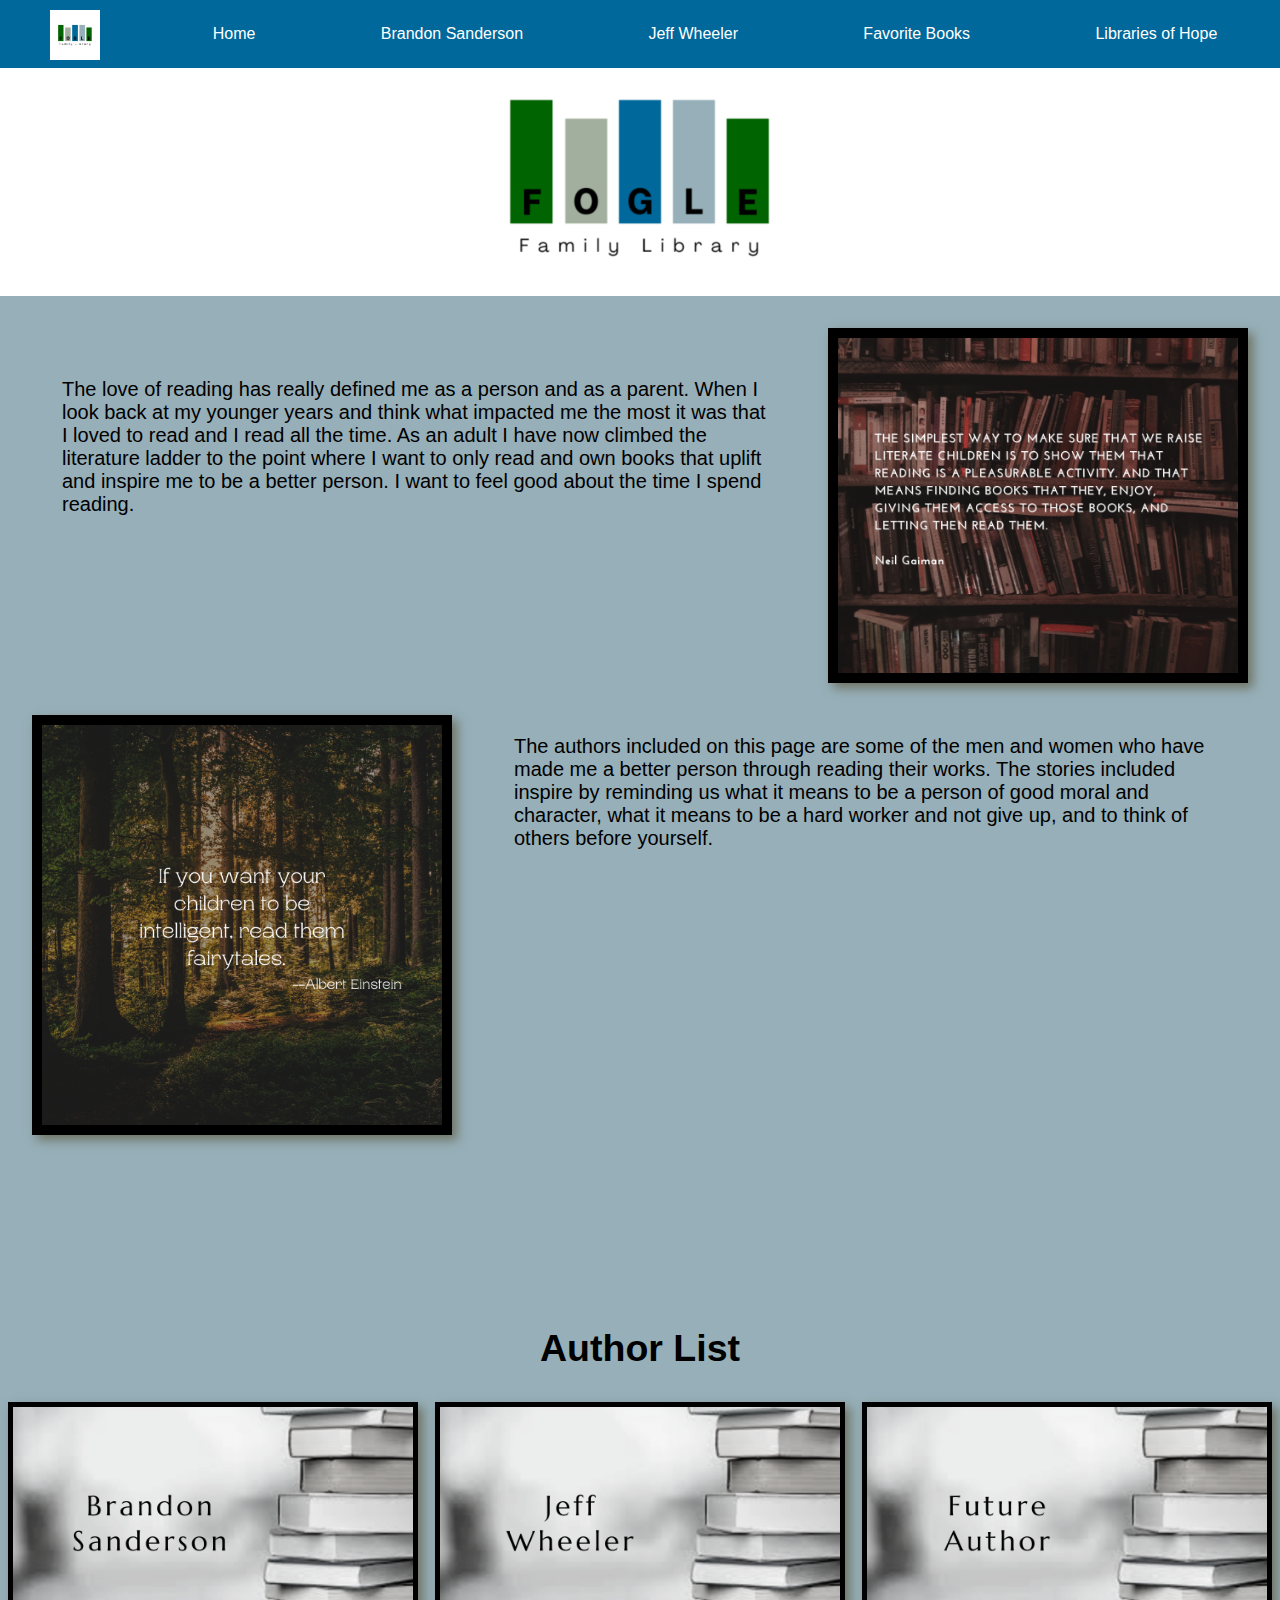
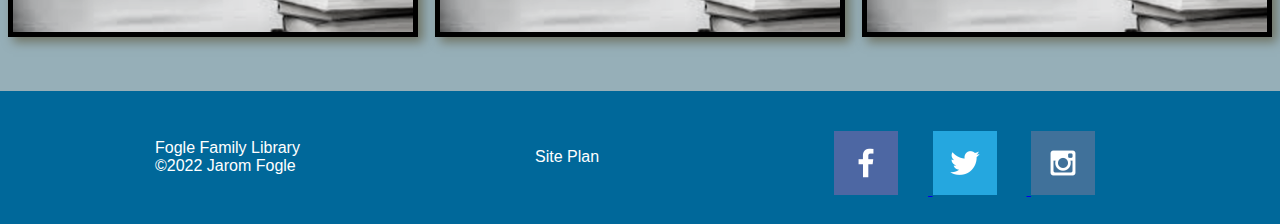
==== commit 2018255b: "child page 1" ====
--- a/foglelibrary/index.html
+++ b/foglelibrary/index.html
@@ -16,6 +16,7 @@
             <a href= "index.html">Home</a>
             <a href= "brandon.html">Brandon Sanderson</a>
             <a href= "jeff.html">Jeff Wheeler</a>
+            <a href="books.html">Favorite Books</a>
             <a href= "https://www.librariesofhope.com">Libraries of Hope</a>
         </nav>
     </header>
--- a/foglelibrary/styles/style.css
+++ b/foglelibrary/styles/style.css
@@ -7,10 +7,8 @@
     grid-template-columns: 150px auto;
     margin: auto;
     text-align: center;
-
-   
-
-}
+}
+
 .logo{
     width: 50px
 }
@@ -40,7 +38,57 @@
     display: flex;
     justify-content: space-around;
 }
-
+.title{
+    font-size: 30px;
+    font-family:"Univers", Myriad, "Gill Sans" ;
+    text-align: center;
+    padding:25px;
+}
+
+.author-page{
+    display: grid;
+    grid-template-columns: 1fr 1fr 1fr 1fr 1fr 1fr 1fr;
+    grid-template-rows:1fr 1fr 1fr 1fr 1fr 1fr 1fr ;
+}
+
+.bookcover{
+    width: 200px;
+    height: 300px;
+}
+.banner{
+    grid-column: 1/5;
+    grid-row: 1/4;
+    width:100%;
+}
+.subtitle{
+    grid-column:1/5;
+    grid-row: 4/5;
+    width: 100%;
+}
+.book1{
+    grid-column: 1/2;
+    grid-row:5/7
+}
+.book2{
+    grid-column: 2/3;
+    grid-row:5/7
+}
+.book3{
+    grid-column: 3/4;
+    grid-row:5/7
+}
+.book4{
+    grid-column: 4/5;
+    grid-row:5/7
+}
+.headshot{
+    grid-column: 5/7;
+    grid-row: 1/3;
+}
+.biotext{
+    grid-column: 5/7;
+    grid-row: 3/7;
+}
 /*------FOOTER------*/
 
 footer{
@@ -59,7 +107,7 @@
     color:white;
     text-decoration: none;
     font-size: 1em;
-    text-decoration: underline;
+    padding:25px;
 }
 
 footer .link:hover{
@@ -194,6 +242,39 @@
 #faname img:hover{
     opacity: .6;
     transform: scale(1.1); 
+}
+/*-------Favorite Books Page-------*/
+
+#image-gallery{
+    display: grid;
+    grid-template-columns: 1fr 1fr 1fr 1fr;
+    grid-template-rows: 1fr;
+}
+
+.bookimg{
+    width: 125px;
+    height: 200px;
+    margin: 2em;
+    border:black;
+    border-style: solid;
+    border-width: thick;
+    box-shadow: 5px 5px 10px #6f7364;
+}
+
+#img1{
+    grid-column: 1/2;
+    grid-row: 1/2;
+}
+#img2{
+    grid-column: 2/3;
+    grid-row: 1/2;
+}
+#img3{
+    grid-column: 3/3;
+    grid-row: 1/2;
+}
+
+
 
 /*-------Brandon Sanderson Page-------*/
 
